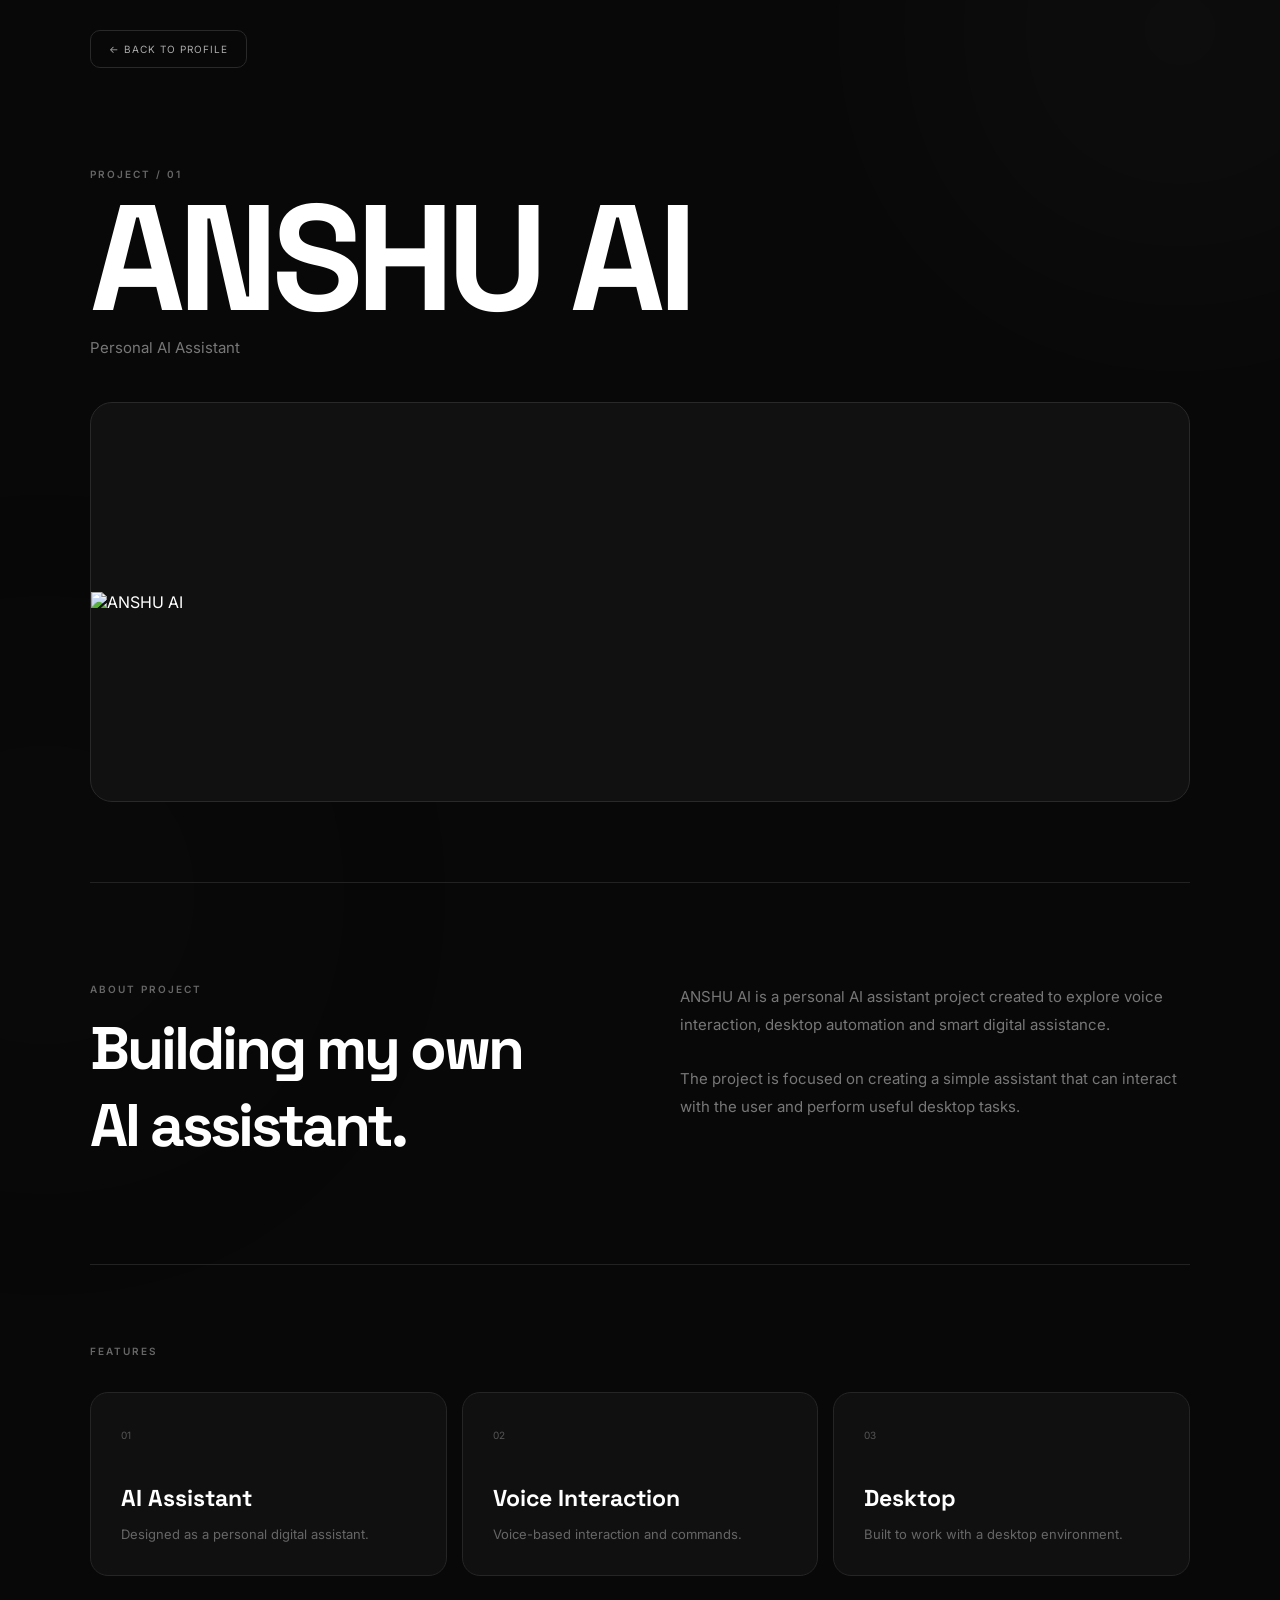
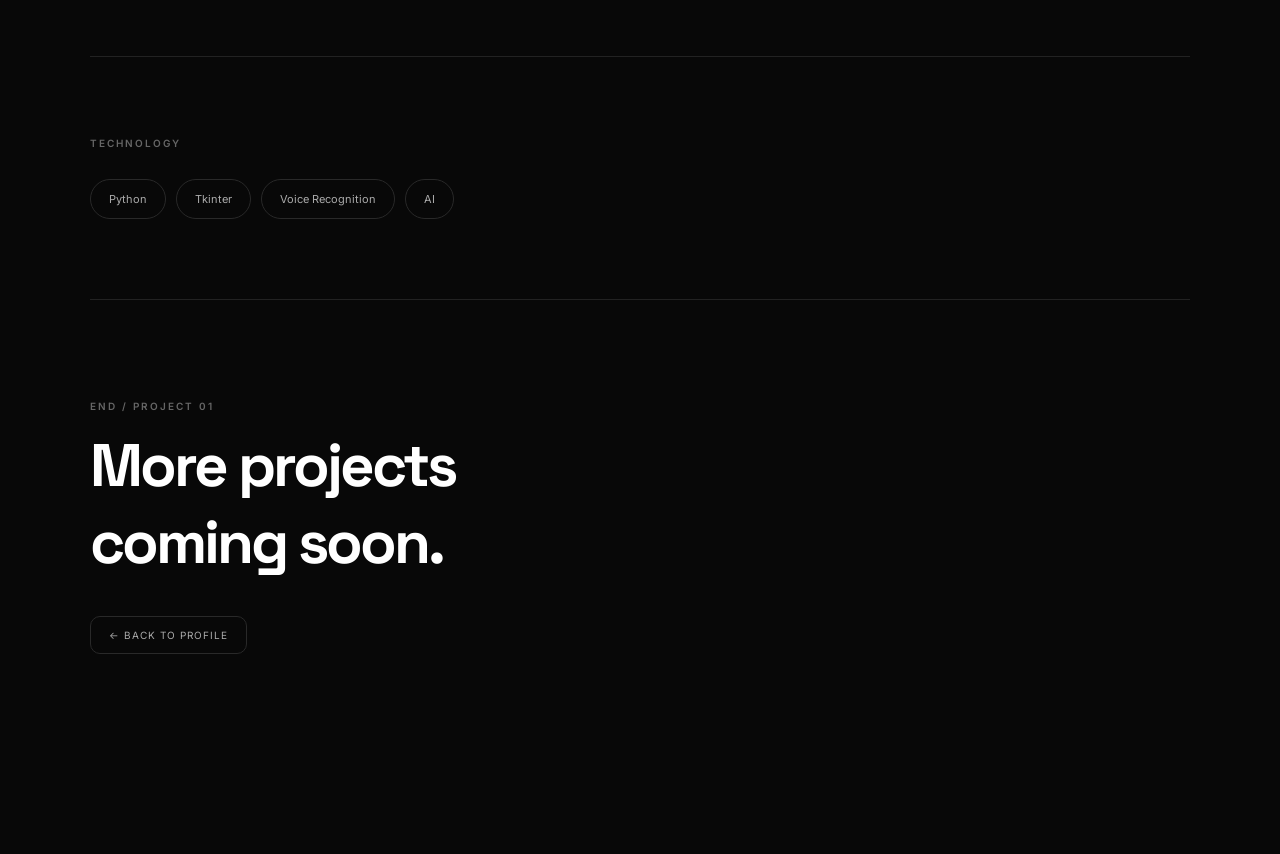
==== anshu-ai.html @ 23babf74 "Add files via upload" ====
<!DOCTYPE html>
<html lang="en">
<head>
    <meta charset="UTF-8">
    <meta name="viewport" content="width=device-width, initial-scale=1.0">

    <title>ANSHU AI | Anshuuu</title>

    <link rel="stylesheet" href="style.css">
</head>

<body>

    <main class="project-page">

        <a href="index.html" class="back-button">
            ← BACK TO PROFILE
        </a>

        <section class="project-hero">

            <p class="section-label">PROJECT / 01</p>

            <h1>ANSHU AI</h1>

            <p class="project-subtitle">
                Personal AI Assistant
            </p>

            <div class="hero-image">
                <img src="images/anshu-ai.png" alt="ANSHU AI">
            </div>

        </section>


        <section class="project-details">

            <div>
                <p class="section-label">ABOUT PROJECT</p>

                <h2>Building my own<br>AI assistant.</h2>
            </div>

            <div class="project-description">

                <p>
                    ANSHU AI is a personal AI assistant project
                    created to explore voice interaction,
                    desktop automation and smart digital assistance.
                </p>

                <p>
                    The project is focused on creating a simple
                    assistant that can interact with the user
                    and perform useful desktop tasks.
                </p>

            </div>

        </section>


        <section class="features">

            <p class="section-label">FEATURES</p>

            <div class="feature-grid">

                <div class="feature-card">
                    <span>01</span>
                    <h3>AI Assistant</h3>
                    <p>
                        Designed as a personal digital assistant.
                    </p>
                </div>

                <div class="feature-card">
                    <span>02</span>
                    <h3>Voice Interaction</h3>
                    <p>
                        Voice-based interaction and commands.
                    </p>
                </div>

                <div class="feature-card">
                    <span>03</span>
                    <h3>Desktop</h3>
                    <p>
                        Built to work with a desktop environment.
                    </p>
                </div>

            </div>

        </section>


        <section class="technology">

            <p class="section-label">TECHNOLOGY</p>

            <div class="tech-list">
                <span>Python</span>
                <span>Tkinter</span>
                <span>Voice Recognition</span>
                <span>AI</span>
            </div>

        </section>


        <section class="project-end">

            <p class="section-label">END / PROJECT 01</p>

            <h2>More projects<br>coming soon.</h2>

            <a href="index.html" class="back-button">
                ← BACK TO PROFILE
            </a>

        </section>

    </main>

</body>
</html>
---- style.css ----
@import url('https://fonts.googleapis.com/css2?family=Inter:wght@400;500;600;700;800&family=Space+Grotesk:wght@400;500;600;700&display=swap');

* {
    margin: 0;
    padding: 0;
    box-sizing: border-box;
}

html {
    scroll-behavior: smooth;
}

body {
    background: #080808;
    color: #fff;
    font-family: 'Inter', sans-serif;
    min-height: 100vh;
    overflow-x: hidden;
}

/* Background glow */

body::before {
    content: "";
    position: fixed;
    width: 500px;
    height: 500px;
    top: -220px;
    right: -150px;
    background: #fff;
    opacity: 0.035;
    filter: blur(150px);
    border-radius: 50%;
    pointer-events: none;
    z-index: -1;
}

body::after {
    content: "";
    position: fixed;
    width: 450px;
    height: 450px;
    bottom: -220px;
    left: -180px;
    background: #777;
    opacity: 0.035;
    filter: blur(150px);
    border-radius: 50%;
    pointer-events: none;
    z-index: -1;
}


/* ================= PROFILE CARD ================= */

.profile-card {
    width: min(1100px, 92%);
    margin: 60px auto 100px;
    padding: 28px;

    border: 1px solid #292929;
    border-radius: 28px;

    background: linear-gradient(
        145deg,
        #151515,
        #0c0c0c
    );

    box-shadow:
        0 30px 100px rgba(0, 0, 0, .6),
        inset 0 1px 0 rgba(255,255,255,.04);

    position: relative;
    overflow: hidden;
}

.profile-card::before {
    content: "";
    position: absolute;
    width: 180px;
    height: 180px;
    top: -90px;
    right: -90px;

    border: 1px solid #333;
    border-radius: 50%;
    opacity: .4;
}

.profile-top,
.profile-footer {
    display: flex;
    justify-content: space-between;
    align-items: center;
}

.status {
    color: #a5ffb0;
    font-size: 10px;
    font-weight: 600;
    letter-spacing: 1.5px;
}

.id-number {
    color: #666;
    font-size: 10px;
    letter-spacing: 1.5px;
}


/* Profile content */

.profile-content {
    display: flex;
    align-items: center;
    gap: 70px;
    padding: 70px 30px;
}


/* Profile image */

.profile-image {
    width: 230px;
    height: 280px;

    flex-shrink: 0;

    overflow: hidden;

    border: 1px solid #333;
    border-radius: 20px;

    background: #111;

    box-shadow:
        0 20px 50px rgba(0,0,0,.5);

    transition: .4s;
}

.profile-image:hover {
    transform: translateY(-5px);
    border-color: #555;
}

.profile-image img {
    width: 100%;
    height: 100%;

    display: block;

    object-fit: cover;
}


/* Profile text */

.small-title,
.section-label {
    color: #666;
    font-size: 10px;
    font-weight: 600;
    letter-spacing: 2px;
}

.profile-info h1 {
    font-family: "Space Grotesk", sans-serif;
    font-size: clamp(55px, 9vw, 105px);
    font-weight: 500;

    letter-spacing: -5px;
    line-height: .9;

    margin: 14px 0 22px;
}

.role {
    color: #aaa;
    font-size: 12px;
    font-weight: 600;
    letter-spacing: 2px;
}

.bio {
    max-width: 450px;

    color: #777;

    font-size: 14px;
    line-height: 1.8;

    margin-top: 20px;
}


/* Buttons */

.buttons {
    display: flex;
    gap: 10px;
    margin-top: 30px;
}

.buttons a {
    padding: 13px 20px;

    border: 1px solid transparent;
    border-radius: 10px;

    background: #fff;
    color: #080808;

    font-size: 10px;
    font-weight: 700;

    text-decoration: none;
    letter-spacing: .5px;

    transition: .3s;
}

.buttons a:hover {
    transform: translateY(-3px);
}

.buttons .outline {
    background: transparent;
    color: #fff;
    border-color: #333;
}

.buttons .outline:hover {
    background: #fff;
    color: #080808;
}


/* Footer of ID */

.profile-footer {
    border-top: 1px solid #242424;

    padding-top: 18px;

    color: #555;

    font-size: 9px;
    letter-spacing: 1.5px;
}


/* ================= SECTIONS ================= */

.section {
    width: min(1100px, 92%);
    margin: 0 auto 120px;
}

.section h2 {
    font-family: "Space Grotesk", sans-serif;

    font-size: clamp(35px, 6vw, 65px);

    letter-spacing: -3px;

    margin: 15px 0 45px;
}


/* ================= SKILLS ================= */

.skills {
    display: grid;
    grid-template-columns: repeat(3, 1fr);
    gap: 15px;
}

.skill {
    position: relative;

    padding: 30px;

    min-height: 270px;

    border: 1px solid #252525;
    border-radius: 18px;

    background: #101010;

    transition: .35s;

    overflow: hidden;
}

.skill::after {
    content: "";

    position: absolute;

    width: 120px;
    height: 120px;

    right: -60px;
    bottom: -60px;

    border: 1px solid #292929;

    border-radius: 50%;

    transition: .4s;
}

.skill:hover {
    transform: translateY(-7px);
    border-color: #444;
}

.skill:hover::after {
    transform: scale(1.5);
}

.skill-number {
    color: #555;
    font-size: 10px;
    letter-spacing: 1px;
}

.skill h3 {
    font-family: "Space Grotesk", sans-serif;

    font-size: 27px;

    margin-top: 45px;
}

.skill p {
    max-width: 250px;

    color: #666;

    font-size: 13px;
    line-height: 1.7;

    margin-top: 10px;
}

.skill-tags {
    display: flex;
    flex-wrap: wrap;

    gap: 6px;

    margin-top: 25px;
}

.skill-tags span {
    padding: 7px 10px;

    border: 1px solid #292929;
    border-radius: 50px;

    color: #777;

    font-size: 9px;
}


/* ================= PROJECTS ================= */

.projects {
    display: grid;

    grid-template-columns: repeat(2, 1fr);

    gap: 18px;
}

.project {
    overflow: hidden;

    border: 1px solid #252525;
    border-radius: 20px;

    background: #101010;

    transition: .35s;
}

.project:hover {
    transform: translateY(-7px);
    border-color: #444;
}

.project-image {
    width: 100%;
    height: 300px;

    display: flex;
    align-items: center;
    justify-content: center;

    overflow: hidden;

    background:
        radial-gradient(
            circle at center,
            #333 0%,
            #161616 40%,
            #0c0c0c 100%
        );

    color: #555;

    font-size: 11px;
    letter-spacing: 3px;
}

.project-image img {
    width: 100%;
    height: 100%;

    display: block;

    object-fit: contain;
}

.project-image.placeholder span {
    opacity: .6;
}

.project-info {
    padding: 25px;
}

.project-info > span {
    color: #666;

    font-size: 9px;
    letter-spacing: 1.5px;
}

.project-info h3 {
    font-family: "Space Grotesk", sans-serif;

    font-size: 27px;

    margin: 10px 0;
}

.project-info p {
    color: #777;

    font-size: 13px;

    line-height: 1.7;

    margin-bottom: 22px;
}

.project-info a {
    color: #fff;

    font-size: 10px;
    font-weight: 700;

    letter-spacing: 1px;

    text-decoration: none;

    transition: .3s;
}

.project-info a:hover {
    color: #aaa;
}


/* ================= ABOUT ================= */

.about-text {
    max-width: 750px;

    color: #777;

    font-size: 17px;

    line-height: 1.9;
}


/* ================= CONTACT ================= */

.contact {
    width: min(1100px, 92%);

    margin: 0 auto 100px;

    padding: 70px 0;

    border-top: 1px solid #222;
    border-bottom: 1px solid #222;
}

.contact h2 {
    font-family: "Space Grotesk", sans-serif;

    font-size: clamp(45px, 8vw, 90px);

    letter-spacing: -4px;

    margin: 20px 0 40px;
}

.socials {
    display: flex;
    flex-wrap: wrap;

    gap: 10px;
}

.socials a {
    padding: 14px 20px;

    border: 1px solid #292929;
    border-radius: 10px;

    color: #fff;

    font-size: 11px;

    text-decoration: none;

    transition: .3s;
}

.socials a:hover {
    background: #fff;
    color: #080808;
}


/* ================= FOOTER ================= */

footer {
    padding: 30px;

    color: #444;

    text-align: center;

    font-size: 9px;

    letter-spacing: 1.5px;
}


/* ================= ANSHU AI PAGE ================= */

.project-page {
    width: min(1100px, 92%);

    margin: 30px auto 100px;
}

.back-button {
    display: inline-block;

    padding: 12px 18px;

    border: 1px solid #292929;
    border-radius: 10px;

    color: #aaa;

    font-size: 10px;

    letter-spacing: 1px;

    text-decoration: none;

    transition: .3s;
}

.back-button:hover {
    background: #fff;
    color: #080808;
}

.project-hero {
    padding: 100px 0 80px;
}

.project-hero h1 {
    font-family: "Space Grotesk", sans-serif;

    font-size: clamp(65px, 12vw, 150px);

    letter-spacing: -7px;

    line-height: .85;

    margin: 15px 0;
}

.project-subtitle {
    color: #777;

    font-size: 15px;

    margin-bottom: 45px;
}

.hero-image {
    width: 100%;

    min-height: 400px;

    display: flex;
    align-items: center;
    justify-content: center;

    overflow: hidden;

    border: 1px solid #292929;
    border-radius: 22px;

    background: #111;
}

.hero-image img {
    width: 100%;
    height: auto;

    max-height: 700px;

    display: block;

    object-fit: contain;
}


/* Project details */

.project-details {
    display: grid;

    grid-template-columns: 1fr 1fr;

    gap: 80px;

    padding: 100px 0;

    border-top: 1px solid #222;
}

.project-details h2,
.project-end h2 {
    font-family: "Space Grotesk", sans-serif;

    font-size: clamp(35px, 5vw, 60px);

    letter-spacing: -3px;

    margin-top: 15px;
}

.project-description {
    color: #777;

    font-size: 15px;

    line-height: 1.9;
}

.project-description p + p {
    margin-top: 25px;
}


/* Features */

.features {
    padding: 80px 0;

    border-top: 1px solid #222;
}

.feature-grid {
    display: grid;

    grid-template-columns: repeat(3, 1fr);

    gap: 15px;

    margin-top: 35px;
}

.feature-card {
    padding: 30px;

    border: 1px solid #252525;
    border-radius: 18px;

    background: #101010;
}

.feature-card span {
    color: #555;
    font-size: 10px;
}

.feature-card h3 {
    font-family: "Space Grotesk", sans-serif;

    font-size: 23px;

    margin: 40px 0 10px;
}

.feature-card p {
    color: #666;

    font-size: 13px;

    line-height: 1.7;
}


/* Technology */

.technology {
    padding: 80px 0;

    border-top: 1px solid #222;
}

.tech-list {
    display: flex;
    flex-wrap: wrap;

    gap: 10px;

    margin-top: 30px;
}

.tech-list span {
    padding: 12px 18px;

    border: 1px solid #292929;
    border-radius: 50px;

    color: #aaa;

    font-size: 11px;
}


/* Project ending */

.project-end {
    padding: 100px 0;

    border-top: 1px solid #222;
}

.project-end .back-button {
    margin-top: 35px;
}


/* ================= MOBILE ================= */

@media (max-width: 700px) {

    .profile-card {
        width: 94%;

        margin-top: 20px;

        padding: 18px;

        border-radius: 20px;
    }

    .profile-content {
        flex-direction: column;

        align-items: flex-start;

        gap: 35px;

        padding: 50px 10px;
    }

    .profile-image {
        width: 150px;
        height: 180px;
    }

    .profile-info h1 {
        font-size: 60px;

        letter-spacing: -3px;
    }

    .buttons {
        flex-wrap: wrap;
    }

    .skills,
    .projects {
        grid-template-columns: 1fr;
    }

    .section {
        margin-bottom: 80px;
    }

    .project-image {
        height: auto;

        min-height: 230px;
    }

    .project-image img {
        width: 100%;
        height: auto;

        object-fit: contain;
    }

    .about-text {
        font-size: 15px;
    }

    .profile-footer {
        font-size: 8px;
    }


    /* Project page mobile */

    .project-hero {
        padding: 70px 0 50px;
    }

    .project-hero h1 {
        font-size: 65px;

        letter-spacing: -4px;
    }

    .hero-image {
        min-height: 200px;

        height: auto;
    }

    .hero-image img {
        width: 100%;
        height: auto;

        max-height: none;
    }

    .project-details {
        grid-template-columns: 1fr;

        gap: 40px;

        padding: 70px 0;
    }

    .feature-grid {
        grid-template-columns: 1fr;
    }

    .project-end {
        padding: 70px 0;
    }

}
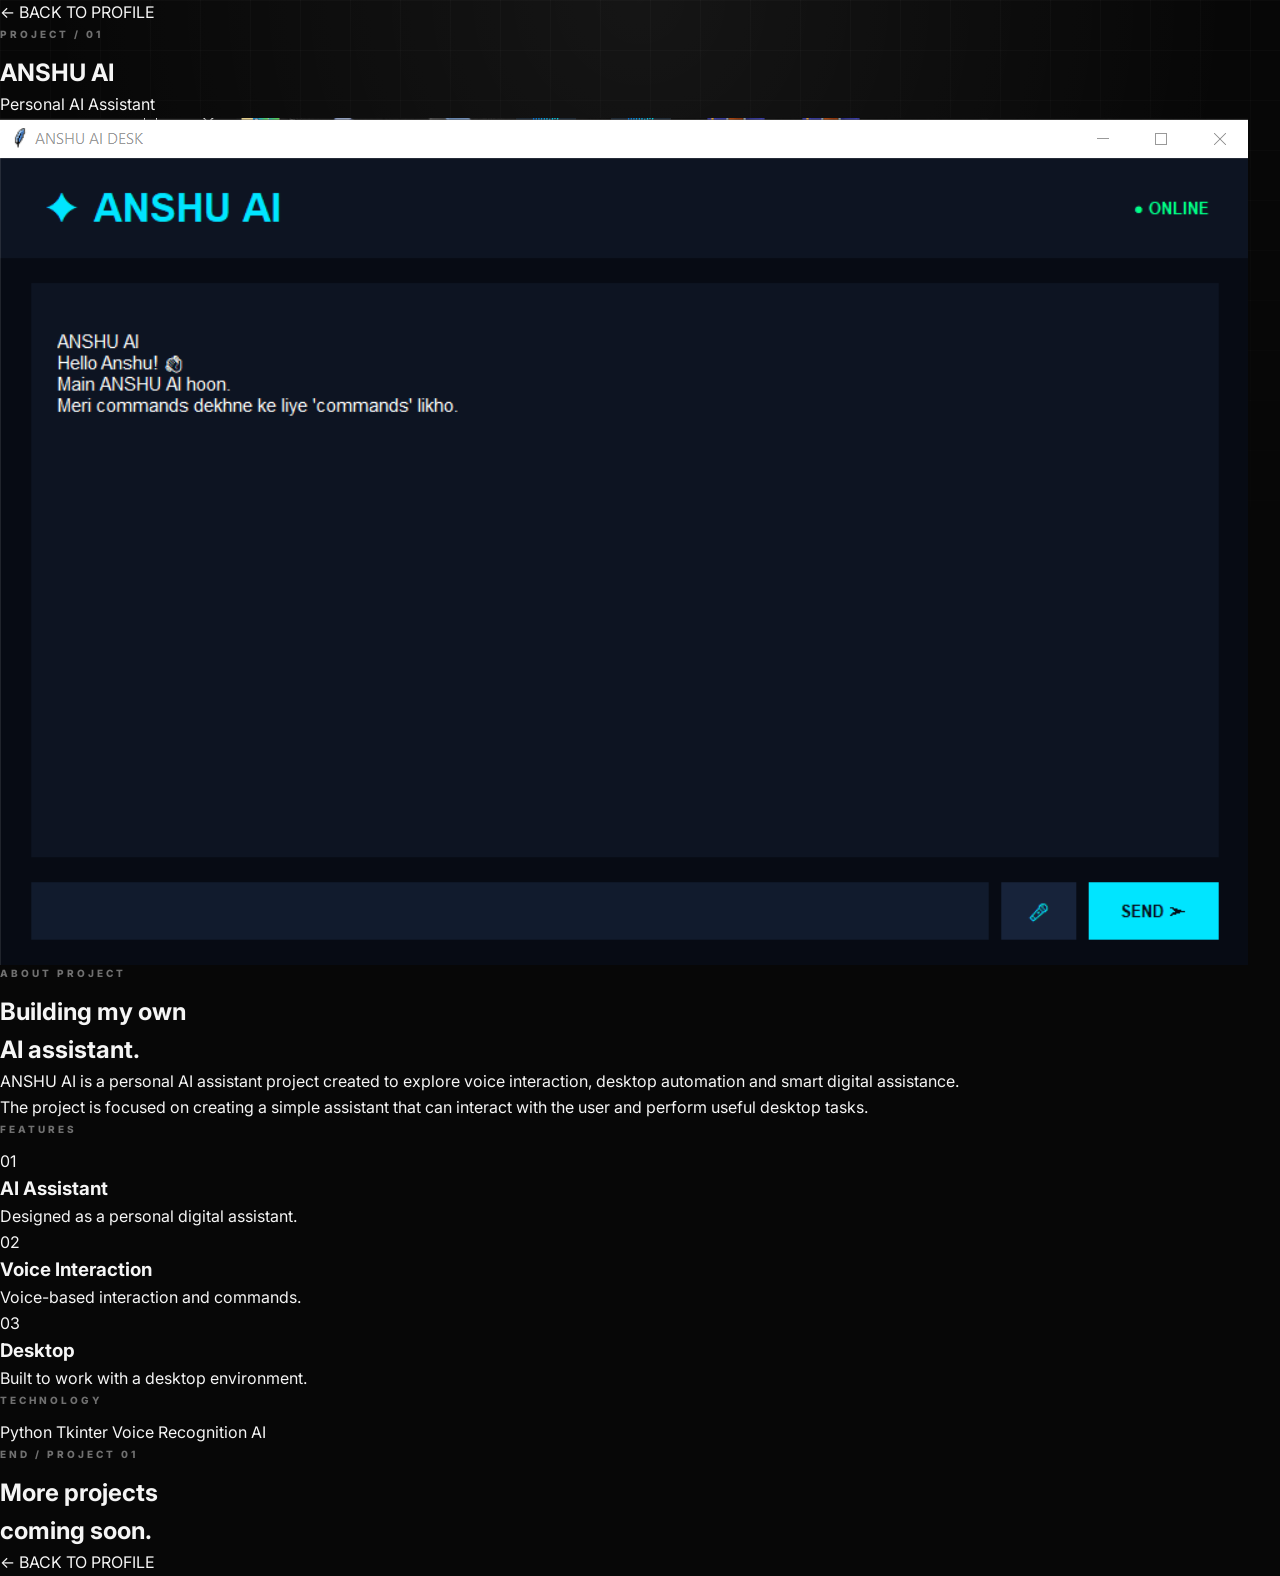
==== commit 6b35e253: "Update anshu-ai.html" ====
--- a/anshu-ai.html
+++ b/anshu-ai.html
@@ -28,7 +28,7 @@
             </p>
 
             <div class="hero-image">
-                <img src="images/anshu-ai.png" alt="ANSHU AI">
+                <img src="anshu-ai.png" alt="ANSHU AI">
             </div>
 
         </section>
@@ -125,4 +125,4 @@
     </main>
 
 </body>
-</html>+</html>
--- a/style.css
+++ b/style.css
@@ -1,4 +1,40 @@
+/* =========================================
+   ANSHUU.ID
+   Professional + Aesthetic Profile
+   ========================================= */
+
 @import url('https://fonts.googleapis.com/css2?family=Inter:wght@400;500;600;700;800&family=Space+Grotesk:wght@400;500;600;700&display=swap');
+
+
+/* =========================================
+   ROOT
+   ========================================= */
+
+:root {
+    --bg: #070707;
+    --bg-soft: #0d0d0d;
+    --card: #111111;
+    --card-hover: #151515;
+
+    --text: #f5f5f5;
+    --text-soft: #a5a5a5;
+    --text-dim: #707070;
+
+    --border: rgba(255, 255, 255, 0.09);
+    --border-hover: rgba(255, 255, 255, 0.18);
+
+    --white: #ffffff;
+
+    --radius: 20px;
+    --max-width: 1120px;
+
+    --transition: 0.3s ease;
+}
+
+
+/* =========================================
+   RESET
+   ========================================= */
 
 * {
     margin: 0;
@@ -11,285 +47,416 @@
 }
 
 body {
-    background: #080808;
-    color: #fff;
-    font-family: 'Inter', sans-serif;
+    background:
+        radial-gradient(
+            circle at 50% 0%,
+            rgba(255, 255, 255, 0.06),
+            transparent 35%
+        ),
+        var(--bg);
+
+    color: var(--text);
+
+    font-family: "Inter", sans-serif;
+
+    line-height: 1.6;
+
     min-height: 100vh;
+
     overflow-x: hidden;
 }
 
-/* Background glow */
+a {
+    color: inherit;
+    text-decoration: none;
+}
+
+img {
+    display: block;
+    max-width: 100%;
+}
+
+::selection {
+    background: #ffffff;
+    color: #000000;
+}
+
+
+/* =========================================
+   BACKGROUND
+   ========================================= */
 
 body::before {
     content: "";
+
     position: fixed;
-    width: 500px;
-    height: 500px;
-    top: -220px;
-    right: -150px;
-    background: #fff;
-    opacity: 0.035;
-    filter: blur(150px);
-    border-radius: 50%;
+
+    inset: 0;
+
     pointer-events: none;
+
+    background-image:
+        linear-gradient(
+            rgba(255,255,255,0.025) 1px,
+            transparent 1px
+        ),
+        linear-gradient(
+            90deg,
+            rgba(255,255,255,0.025) 1px,
+            transparent 1px
+        );
+
+    background-size: 50px 50px;
+
+    mask-image: linear-gradient(
+        to bottom,
+        black,
+        transparent 75%
+    );
+
     z-index: -1;
 }
 
-body::after {
-    content: "";
-    position: fixed;
-    width: 450px;
-    height: 450px;
-    bottom: -220px;
-    left: -180px;
-    background: #777;
-    opacity: 0.035;
-    filter: blur(150px);
-    border-radius: 50%;
-    pointer-events: none;
-    z-index: -1;
-}
-
-
-/* ================= PROFILE CARD ================= */
+
+/* =========================================
+   PROFILE CARD
+   ========================================= */
 
 .profile-card {
-    width: min(1100px, 92%);
-    margin: 60px auto 100px;
-    padding: 28px;
-
-    border: 1px solid #292929;
+    width: min(
+        calc(100% - 32px),
+        var(--max-width)
+    );
+
+    margin: 45px auto 100px;
+
+    background:
+        linear-gradient(
+            145deg,
+            rgba(255,255,255,0.055),
+            rgba(255,255,255,0.015)
+        );
+
+    border: 1px solid var(--border);
+
     border-radius: 28px;
 
-    background: linear-gradient(
-        145deg,
-        #151515,
-        #0c0c0c
-    );
+    overflow: hidden;
 
     box-shadow:
-        0 30px 100px rgba(0, 0, 0, .6),
-        inset 0 1px 0 rgba(255,255,255,.04);
-
-    position: relative;
-    overflow: hidden;
-}
-
-.profile-card::before {
-    content: "";
-    position: absolute;
-    width: 180px;
-    height: 180px;
-    top: -90px;
-    right: -90px;
-
-    border: 1px solid #333;
-    border-radius: 50%;
-    opacity: .4;
-}
-
-.profile-top,
-.profile-footer {
+        0 30px 80px rgba(0,0,0,0.45);
+
+    animation: fadeUp 0.8s ease both;
+}
+
+
+/* =========================================
+   PROFILE TOP
+   ========================================= */
+
+.profile-top {
     display: flex;
+
     justify-content: space-between;
     align-items: center;
+
+    padding: 18px 28px;
+
+    border-bottom: 1px solid var(--border);
+
+    font-size: 11px;
+
+    letter-spacing: 1.5px;
+
+    color: var(--text-dim);
 }
 
 .status {
-    color: #a5ffb0;
-    font-size: 10px;
-    font-weight: 600;
-    letter-spacing: 1.5px;
+    color: #bdbdbd;
+
+    font-weight: 700;
 }
 
 .id-number {
-    color: #666;
-    font-size: 10px;
-    letter-spacing: 1.5px;
-}
-
-
-/* Profile content */
+    font-family: "Space Grotesk", sans-serif;
+}
+
+
+/* =========================================
+   PROFILE CONTENT
+   ========================================= */
 
 .profile-content {
-    display: flex;
+    display: grid;
+
+    grid-template-columns:
+        280px
+        1fr;
+
+    gap: 55px;
+
     align-items: center;
-    gap: 70px;
-    padding: 70px 30px;
-}
-
-
-/* Profile image */
+
+    padding: 65px;
+}
+
+
+/* =========================================
+   PROFILE IMAGE
+   ========================================= */
 
 .profile-image {
     width: 230px;
-    height: 280px;
-
-    flex-shrink: 0;
-
-    overflow: hidden;
-
-    border: 1px solid #333;
-    border-radius: 20px;
-
-    background: #111;
+    height: 230px;
+
+    margin: auto;
+
+    border-radius: 50%;
+
+    padding: 5px;
+
+    background:
+        linear-gradient(
+            135deg,
+            #ffffff,
+            #444444,
+            #111111
+        );
 
     box-shadow:
-        0 20px 50px rgba(0,0,0,.5);
-
-    transition: .4s;
+        0 0 0 1px rgba(255,255,255,0.08),
+        0 25px 70px rgba(0,0,0,0.6);
+
+    transition: transform var(--transition);
 }
 
 .profile-image:hover {
-    transform: translateY(-5px);
-    border-color: #555;
+    transform: scale(1.04) rotate(1deg);
 }
 
 .profile-image img {
     width: 100%;
     height: 100%;
 
-    display: block;
-
     object-fit: cover;
-}
-
-
-/* Profile text */
-
-.small-title,
-.section-label {
-    color: #666;
-    font-size: 10px;
-    font-weight: 600;
-    letter-spacing: 2px;
+
+    border-radius: 50%;
+
+    background: #151515;
+}
+
+
+/* =========================================
+   PROFILE INFO
+   ========================================= */
+
+.small-title {
+    color: var(--text-dim);
+
+    font-size: 11px;
+
+    font-weight: 700;
+
+    letter-spacing: 3px;
+
+    margin-bottom: 12px;
 }
 
 .profile-info h1 {
     font-family: "Space Grotesk", sans-serif;
-    font-size: clamp(55px, 9vw, 105px);
-    font-weight: 500;
+
+    font-size: clamp(
+        50px,
+        8vw,
+        92px
+    );
+
+    line-height: 0.95;
 
     letter-spacing: -5px;
-    line-height: .9;
-
-    margin: 14px 0 22px;
+
+    margin-bottom: 20px;
 }
 
 .role {
-    color: #aaa;
-    font-size: 12px;
-    font-weight: 600;
+    font-size: 13px;
+
+    font-weight: 700;
+
     letter-spacing: 2px;
+
+    color: #c8c8c8;
+
+    margin-bottom: 12px;
 }
 
 .bio {
-    max-width: 450px;
-
-    color: #777;
-
-    font-size: 14px;
-    line-height: 1.8;
-
-    margin-top: 20px;
-}
-
-
-/* Buttons */
+    color: var(--text-soft);
+
+    font-size: 16px;
+
+    max-width: 500px;
+
+    margin-bottom: 30px;
+}
+
+
+/* =========================================
+   BUTTONS
+   ========================================= */
 
 .buttons {
     display: flex;
-    gap: 10px;
-    margin-top: 30px;
+
+    flex-wrap: wrap;
+
+    gap: 12px;
 }
 
 .buttons a {
-    padding: 13px 20px;
-
-    border: 1px solid transparent;
-    border-radius: 10px;
-
-    background: #fff;
-    color: #080808;
-
-    font-size: 10px;
-    font-weight: 700;
-
-    text-decoration: none;
-    letter-spacing: .5px;
-
-    transition: .3s;
+    display: inline-flex;
+
+    align-items: center;
+    justify-content: center;
+
+    min-height: 46px;
+
+    padding: 0 22px;
+
+    border-radius: 999px;
+
+    background: var(--white);
+
+    color: #000;
+
+    font-size: 11px;
+
+    font-weight: 800;
+
+    letter-spacing: 1px;
+
+    transition: var(--transition);
 }
 
 .buttons a:hover {
     transform: translateY(-3px);
+
+    box-shadow:
+        0 10px 30px rgba(255,255,255,0.12);
 }
 
 .buttons .outline {
     background: transparent;
-    color: #fff;
-    border-color: #333;
+
+    color: var(--text);
+
+    border: 1px solid var(--border-hover);
 }
 
 .buttons .outline:hover {
-    background: #fff;
-    color: #080808;
-}
-
-
-/* Footer of ID */
+    background: rgba(255,255,255,0.06);
+}
+
+
+/* =========================================
+   PROFILE FOOTER
+   ========================================= */
 
 .profile-footer {
-    border-top: 1px solid #242424;
-
-    padding-top: 18px;
-
-    color: #555;
-
-    font-size: 9px;
+    display: flex;
+
+    justify-content: space-between;
+
+    padding: 17px 28px;
+
+    border-top: 1px solid var(--border);
+
+    color: var(--text-dim);
+
+    font-size: 10px;
+
+    font-weight: 700;
+
     letter-spacing: 1.5px;
 }
 
 
-/* ================= SECTIONS ================= */
-
-.section {
-    width: min(1100px, 92%);
-    margin: 0 auto 120px;
-}
-
-.section h2 {
+/* =========================================
+   GENERAL SECTION
+   ========================================= */
+
+.section,
+.contact {
+    width: min(
+        calc(100% - 32px),
+        var(--max-width)
+    );
+
+    margin: 0 auto 110px;
+}
+
+.section-label {
+    color: var(--text-dim);
+
+    font-size: 10px;
+
+    font-weight: 800;
+
+    letter-spacing: 3px;
+
+    margin-bottom: 12px;
+}
+
+.section h2,
+.contact h2 {
     font-family: "Space Grotesk", sans-serif;
 
-    font-size: clamp(35px, 6vw, 65px);
-
-    letter-spacing: -3px;
-
-    margin: 15px 0 45px;
-}
-
-
-/* ================= SKILLS ================= */
+    font-size: clamp(
+        36px,
+        5vw,
+        58px
+    );
+
+    line-height: 1;
+
+    letter-spacing: -2px;
+
+    margin-bottom: 45px;
+}
+
+
+/* =========================================
+   SKILLS
+   ========================================= */
 
 .skills {
     display: grid;
-    grid-template-columns: repeat(3, 1fr);
-    gap: 15px;
+
+    grid-template-columns:
+        repeat(3, 1fr);
+
+    gap: 16px;
 }
 
 .skill {
     position: relative;
 
-    padding: 30px;
-
-    min-height: 270px;
-
-    border: 1px solid #252525;
-    border-radius: 18px;
-
-    background: #101010;
-
-    transition: .35s;
+    min-height: 280px;
+
+    padding: 28px;
+
+    background:
+        linear-gradient(
+            145deg,
+            rgba(255,255,255,0.045),
+            rgba(255,255,255,0.015)
+        );
+
+    border: 1px solid var(--border);
+
+    border-radius: var(--radius);
+
+    transition: var(--transition);
 
     overflow: hidden;
 }
@@ -299,22 +466,28 @@
 
     position: absolute;
 
-    width: 120px;
-    height: 120px;
-
-    right: -60px;
-    bottom: -60px;
-
-    border: 1px solid #292929;
+    width: 150px;
+    height: 150px;
+
+    right: -80px;
+    bottom: -80px;
 
     border-radius: 50%;
 
-    transition: .4s;
+    background: rgba(255,255,255,0.035);
+
+    transition: var(--transition);
 }
 
 .skill:hover {
     transform: translateY(-7px);
-    border-color: #444;
+
+    border-color: var(--border-hover);
+
+    background: var(--card-hover);
+
+    box-shadow:
+        0 20px 50px rgba(0,0,0,0.3);
 }
 
 .skill:hover::after {
@@ -322,563 +495,568 @@
 }
 
 .skill-number {
-    color: #555;
-    font-size: 10px;
-    letter-spacing: 1px;
+    color: var(--text-dim);
+
+    font-family: "Space Grotesk", sans-serif;
+
+    font-size: 12px;
+
+    margin-bottom: 55px;
 }
 
 .skill h3 {
     font-family: "Space Grotesk", sans-serif;
 
-    font-size: 27px;
-
-    margin-top: 45px;
+    font-size: 25px;
+
+    margin-bottom: 10px;
 }
 
 .skill p {
-    max-width: 250px;
-
-    color: #666;
-
-    font-size: 13px;
-    line-height: 1.7;
-
-    margin-top: 10px;
+    color: var(--text-soft);
+
+    font-size: 14px;
+
+    max-width: 280px;
+
+    margin-bottom: 22px;
 }
 
 .skill-tags {
     display: flex;
+
     flex-wrap: wrap;
 
-    gap: 6px;
-
-    margin-top: 25px;
+    gap: 7px;
 }
 
 .skill-tags span {
-    padding: 7px 10px;
-
-    border: 1px solid #292929;
-    border-radius: 50px;
-
-    color: #777;
+    padding: 6px 10px;
+
+    border: 1px solid var(--border);
+
+    border-radius: 999px;
+
+    color: #aaa;
 
     font-size: 9px;
-}
-
-
-/* ================= PROJECTS ================= */
+
+    font-weight: 700;
+
+    letter-spacing: 0.8px;
+}
+
+
+/* =========================================
+   PROJECTS
+   ========================================= */
 
 .projects {
     display: grid;
 
-    grid-template-columns: repeat(2, 1fr);
-
     gap: 18px;
 }
 
 .project {
+    display: grid;
+
+    grid-template-columns:
+        42%
+        58%;
+
+    min-height: 310px;
+
+    background:
+        linear-gradient(
+            145deg,
+            rgba(255,255,255,0.045),
+            rgba(255,255,255,0.012)
+        );
+
+    border: 1px solid var(--border);
+
+    border-radius: var(--radius);
+
     overflow: hidden;
 
-    border: 1px solid #252525;
-    border-radius: 20px;
-
-    background: #101010;
-
-    transition: .35s;
+    transition: var(--transition);
 }
 
 .project:hover {
-    transform: translateY(-7px);
-    border-color: #444;
-}
+    transform: translateY(-5px);
+
+    border-color: var(--border-hover);
+
+    box-shadow:
+        0 25px 60px rgba(0,0,0,0.35);
+}
+
+
+/* =========================================
+   PROJECT IMAGE
+   ========================================= */
 
 .project-image {
-    width: 100%;
-    height: 300px;
+    min-height: 310px;
+
+    background:
+        linear-gradient(
+            135deg,
+            #171717,
+            #090909
+        );
 
     display: flex;
+
     align-items: center;
     justify-content: center;
 
     overflow: hidden;
-
-    background:
-        radial-gradient(
-            circle at center,
-            #333 0%,
-            #161616 40%,
-            #0c0c0c 100%
-        );
-
-    color: #555;
-
-    font-size: 11px;
-    letter-spacing: 3px;
 }
 
 .project-image img {
     width: 100%;
     height: 100%;
 
-    display: block;
-
-    object-fit: contain;
-}
-
-.project-image.placeholder span {
-    opacity: .6;
-}
+    object-fit: cover;
+
+    transition:
+        transform 0.6s ease;
+}
+
+.project:hover .project-image img {
+    transform: scale(1.04);
+}
+
+.project-image.placeholder {
+    color: #555;
+
+    font-family: "Space Grotesk", sans-serif;
+
+    font-size: 12px;
+
+    letter-spacing: 2px;
+}
+
+
+/* =========================================
+   PROJECT INFO
+   ========================================= */
 
 .project-info {
-    padding: 25px;
+    padding: 45px;
+
+    display: flex;
+
+    flex-direction: column;
+
+    justify-content: center;
 }
 
 .project-info > span {
-    color: #666;
-
-    font-size: 9px;
-    letter-spacing: 1.5px;
+    color: var(--text-dim);
+
+    font-size: 10px;
+
+    font-weight: 800;
+
+    letter-spacing: 2px;
+
+    margin-bottom: 13px;
 }
 
 .project-info h3 {
     font-family: "Space Grotesk", sans-serif;
 
-    font-size: 27px;
-
-    margin: 10px 0;
+    font-size: 34px;
+
+    letter-spacing: -1px;
+
+    margin-bottom: 12px;
 }
 
 .project-info p {
-    color: #777;
-
-    font-size: 13px;
-
-    line-height: 1.7;
-
-    margin-bottom: 22px;
+    color: var(--text-soft);
+
+    font-size: 14px;
+
+    max-width: 500px;
+
+    margin-bottom: 25px;
 }
 
 .project-info a {
+    width: fit-content;
+
     color: #fff;
 
     font-size: 10px;
-    font-weight: 700;
-
-    letter-spacing: 1px;
-
-    text-decoration: none;
-
-    transition: .3s;
+
+    font-weight: 800;
+
+    letter-spacing: 1.5px;
+
+    border-bottom: 1px solid #555;
+
+    padding-bottom: 5px;
+
+    transition: var(--transition);
 }
 
 .project-info a:hover {
+    border-color: #fff;
+
+    transform: translateX(5px);
+}
+
+
+/* =========================================
+   ABOUT
+   ========================================= */
+
+.about {
+    padding-top: 10px;
+}
+
+.about-text {
+    max-width: 800px;
+
     color: #aaa;
-}
-
-
-/* ================= ABOUT ================= */
-
-.about-text {
-    max-width: 750px;
-
-    color: #777;
-
-    font-size: 17px;
-
-    line-height: 1.9;
-}
-
-
-/* ================= CONTACT ================= */
+
+    font-family: "Space Grotesk", sans-serif;
+
+    font-size: clamp(
+        24px,
+        3vw,
+        38px
+    );
+
+    line-height: 1.35;
+
+    letter-spacing: -1px;
+}
+
+
+/* =========================================
+   CONTACT
+   ========================================= */
 
 .contact {
-    width: min(1100px, 92%);
-
-    margin: 0 auto 100px;
-
-    padding: 70px 0;
-
-    border-top: 1px solid #222;
-    border-bottom: 1px solid #222;
+    padding: 70px;
+
+    background:
+        linear-gradient(
+            145deg,
+            rgba(255,255,255,0.055),
+            rgba(255,255,255,0.015)
+        );
+
+    border: 1px solid var(--border);
+
+    border-radius: 28px;
+
+    text-align: center;
+}
+
+.contact .section-label {
+    text-align: center;
 }
 
 .contact h2 {
-    font-family: "Space Grotesk", sans-serif;
-
-    font-size: clamp(45px, 8vw, 90px);
-
-    letter-spacing: -4px;
-
-    margin: 20px 0 40px;
-}
+    margin-bottom: 35px;
+}
+
+
+/* =========================================
+   SOCIAL LINKS
+   ========================================= */
 
 .socials {
     display: flex;
+
+    justify-content: center;
+
     flex-wrap: wrap;
 
     gap: 10px;
 }
 
 .socials a {
-    padding: 14px 20px;
-
-    border: 1px solid #292929;
-    border-radius: 10px;
-
-    color: #fff;
-
-    font-size: 11px;
-
-    text-decoration: none;
-
-    transition: .3s;
+    display: inline-flex;
+
+    align-items: center;
+    justify-content: center;
+
+    min-width: 150px;
+
+    padding: 13px 20px;
+
+    border: 1px solid var(--border);
+
+    border-radius: 999px;
+
+    color: #cfcfcf;
+
+    font-size: 10px;
+
+    font-weight: 800;
+
+    letter-spacing: 1px;
+
+    transition: var(--transition);
 }
 
 .socials a:hover {
     background: #fff;
-    color: #080808;
-}
-
-
-/* ================= FOOTER ================= */
+
+    color: #000;
+
+    border-color: #fff;
+
+    transform: translateY(-3px);
+}
+
+
+/* =========================================
+   FOOTER
+   ========================================= */
 
 footer {
-    padding: 30px;
-
-    color: #444;
+    width: min(
+        calc(100% - 32px),
+        var(--max-width)
+    );
+
+    margin: 0 auto;
+
+    padding: 25px 0 35px;
+
+    border-top: 1px solid var(--border);
 
     text-align: center;
 
+    color: var(--text-dim);
+
     font-size: 9px;
 
-    letter-spacing: 1.5px;
-}
-
-
-/* ================= ANSHU AI PAGE ================= */
-
-.project-page {
-    width: min(1100px, 92%);
-
-    margin: 30px auto 100px;
-}
-
-.back-button {
-    display: inline-block;
-
-    padding: 12px 18px;
-
-    border: 1px solid #292929;
-    border-radius: 10px;
-
-    color: #aaa;
-
-    font-size: 10px;
-
-    letter-spacing: 1px;
-
-    text-decoration: none;
-
-    transition: .3s;
-}
-
-.back-button:hover {
-    background: #fff;
-    color: #080808;
-}
-
-.project-hero {
-    padding: 100px 0 80px;
-}
-
-.project-hero h1 {
-    font-family: "Space Grotesk", sans-serif;
-
-    font-size: clamp(65px, 12vw, 150px);
-
-    letter-spacing: -7px;
-
-    line-height: .85;
-
-    margin: 15px 0;
-}
-
-.project-subtitle {
-    color: #777;
-
-    font-size: 15px;
-
-    margin-bottom: 45px;
-}
-
-.hero-image {
-    width: 100%;
-
-    min-height: 400px;
-
-    display: flex;
-    align-items: center;
-    justify-content: center;
-
-    overflow: hidden;
-
-    border: 1px solid #292929;
-    border-radius: 22px;
-
-    background: #111;
-}
-
-.hero-image img {
-    width: 100%;
-    height: auto;
-
-    max-height: 700px;
-
-    display: block;
-
-    object-fit: contain;
-}
-
-
-/* Project details */
-
-.project-details {
-    display: grid;
-
-    grid-template-columns: 1fr 1fr;
-
-    gap: 80px;
-
-    padding: 100px 0;
-
-    border-top: 1px solid #222;
-}
-
-.project-details h2,
-.project-end h2 {
-    font-family: "Space Grotesk", sans-serif;
-
-    font-size: clamp(35px, 5vw, 60px);
-
-    letter-spacing: -3px;
-
-    margin-top: 15px;
-}
-
-.project-description {
-    color: #777;
-
-    font-size: 15px;
-
-    line-height: 1.9;
-}
-
-.project-description p + p {
-    margin-top: 25px;
-}
-
-
-/* Features */
-
-.features {
-    padding: 80px 0;
-
-    border-top: 1px solid #222;
-}
-
-.feature-grid {
-    display: grid;
-
-    grid-template-columns: repeat(3, 1fr);
-
-    gap: 15px;
-
-    margin-top: 35px;
-}
-
-.feature-card {
-    padding: 30px;
-
-    border: 1px solid #252525;
-    border-radius: 18px;
-
-    background: #101010;
-}
-
-.feature-card span {
-    color: #555;
-    font-size: 10px;
-}
-
-.feature-card h3 {
-    font-family: "Space Grotesk", sans-serif;
-
-    font-size: 23px;
-
-    margin: 40px 0 10px;
-}
-
-.feature-card p {
-    color: #666;
-
-    font-size: 13px;
-
-    line-height: 1.7;
-}
-
-
-/* Technology */
-
-.technology {
-    padding: 80px 0;
-
-    border-top: 1px solid #222;
-}
-
-.tech-list {
-    display: flex;
-    flex-wrap: wrap;
-
-    gap: 10px;
-
-    margin-top: 30px;
-}
-
-.tech-list span {
-    padding: 12px 18px;
-
-    border: 1px solid #292929;
-    border-radius: 50px;
-
-    color: #aaa;
-
-    font-size: 11px;
-}
-
-
-/* Project ending */
-
-.project-end {
-    padding: 100px 0;
-
-    border-top: 1px solid #222;
-}
-
-.project-end .back-button {
-    margin-top: 35px;
-}
-
-
-/* ================= MOBILE ================= */
-
-@media (max-width: 700px) {
+    font-weight: 700;
+
+    letter-spacing: 2px;
+}
+
+
+/* =========================================
+   ANIMATION
+   ========================================= */
+
+@keyframes fadeUp {
+
+    from {
+        opacity: 0;
+
+        transform:
+            translateY(25px);
+    }
+
+    to {
+        opacity: 1;
+
+        transform:
+            translateY(0);
+    }
+}
+
+
+/* =========================================
+   RESPONSIVE TABLET
+   ========================================= */
+
+@media (max-width: 850px) {
+
+    .profile-content {
+        grid-template-columns: 1fr;
+
+        text-align: center;
+
+        padding: 50px 30px;
+
+        gap: 35px;
+    }
+
+    .profile-info {
+        display: flex;
+
+        flex-direction: column;
+
+        align-items: center;
+    }
+
+    .profile-info h1 {
+        letter-spacing: -3px;
+    }
+
+    .bio {
+        max-width: 600px;
+    }
+
+    .skills {
+        grid-template-columns: 1fr;
+    }
+
+    .skill {
+        min-height: auto;
+    }
+
+    .project {
+        grid-template-columns: 1fr;
+    }
+
+    .project-image {
+        min-height: 250px;
+    }
+
+    .project-info {
+        padding: 35px;
+    }
+}
+
+
+/* =========================================
+   RESPONSIVE MOBILE
+   ========================================= */
+
+@media (max-width: 600px) {
 
     .profile-card {
-        width: 94%;
+        width: calc(100% - 20px);
 
         margin-top: 20px;
 
-        padding: 18px;
-
-        border-radius: 20px;
+        border-radius: 22px;
+
+        margin-bottom: 70px;
+    }
+
+    .profile-top {
+        padding: 15px 18px;
+
+        font-size: 9px;
     }
 
     .profile-content {
+        padding: 45px 20px;
+    }
+
+    .profile-image {
+        width: 175px;
+        height: 175px;
+    }
+
+    .profile-info h1 {
+        font-size: 55px;
+
+        letter-spacing: -3px;
+    }
+
+    .role {
+        font-size: 10px;
+
+        letter-spacing: 1.5px;
+    }
+
+    .bio {
+        font-size: 14px;
+    }
+
+    .buttons {
+        justify-content: center;
+    }
+
+    .buttons a {
+        min-height: 44px;
+
+        padding: 0 17px;
+    }
+
+    .profile-footer {
+        padding: 15px 18px;
+
+        font-size: 8px;
+    }
+
+    .section,
+    .contact {
+        width: calc(100% - 20px);
+
+        margin-bottom: 75px;
+    }
+
+    .section h2,
+    .contact h2 {
+        margin-bottom: 30px;
+
+        letter-spacing: -1.5px;
+    }
+
+    .skill {
+        padding: 24px;
+    }
+
+    .skill-number {
+        margin-bottom: 35px;
+    }
+
+    .project-image {
+        min-height: 210px;
+    }
+
+    .project-info {
+        padding: 28px 24px;
+    }
+
+    .project-info h3 {
+        font-size: 28px;
+    }
+
+    .about-text {
+        font-size: 24px;
+    }
+
+    .contact {
+        padding: 45px 20px;
+    }
+
+    .socials {
         flex-direction: column;
-
-        align-items: flex-start;
-
-        gap: 35px;
-
-        padding: 50px 10px;
-    }
-
-    .profile-image {
-        width: 150px;
-        height: 180px;
-    }
-
-    .profile-info h1 {
-        font-size: 60px;
-
-        letter-spacing: -3px;
-    }
-
-    .buttons {
-        flex-wrap: wrap;
-    }
-
-    .skills,
-    .projects {
-        grid-template-columns: 1fr;
-    }
-
-    .section {
-        margin-bottom: 80px;
-    }
-
-    .project-image {
-        height: auto;
-
-        min-height: 230px;
-    }
-
-    .project-image img {
+    }
+
+    .socials a {
         width: 100%;
-        height: auto;
-
-        object-fit: contain;
-    }
-
-    .about-text {
-        font-size: 15px;
-    }
-
-    .profile-footer {
+    }
+
+    footer {
+        width: calc(100% - 20px);
+
         font-size: 8px;
     }
-
-
-    /* Project page mobile */
-
-    .project-hero {
-        padding: 70px 0 50px;
-    }
-
-    .project-hero h1 {
-        font-size: 65px;
-
-        letter-spacing: -4px;
-    }
-
-    .hero-image {
-        min-height: 200px;
-
-        height: auto;
-    }
-
-    .hero-image img {
-        width: 100%;
-        height: auto;
-
-        max-height: none;
-    }
-
-    .project-details {
-        grid-template-columns: 1fr;
-
-        gap: 40px;
-
-        padding: 70px 0;
-    }
-
-    .feature-grid {
-        grid-template-columns: 1fr;
-    }
-
-    .project-end {
-        padding: 70px 0;
-    }
-
-}+}
+
+
+/* =========================================
+   REDUCED MOTION
+   ========================================= */
+
+@media (prefers-reduced-motion: reduce) {
+
+    *,
+    *::before,
+    *::after {
+        scroll-behavior: auto !important;
+
+        animation-duration: 0.01ms !important;
+
+        animation-iteration-count: 1 !important;
+
+        transition-duration: 0.01ms !important;
+    }
+}
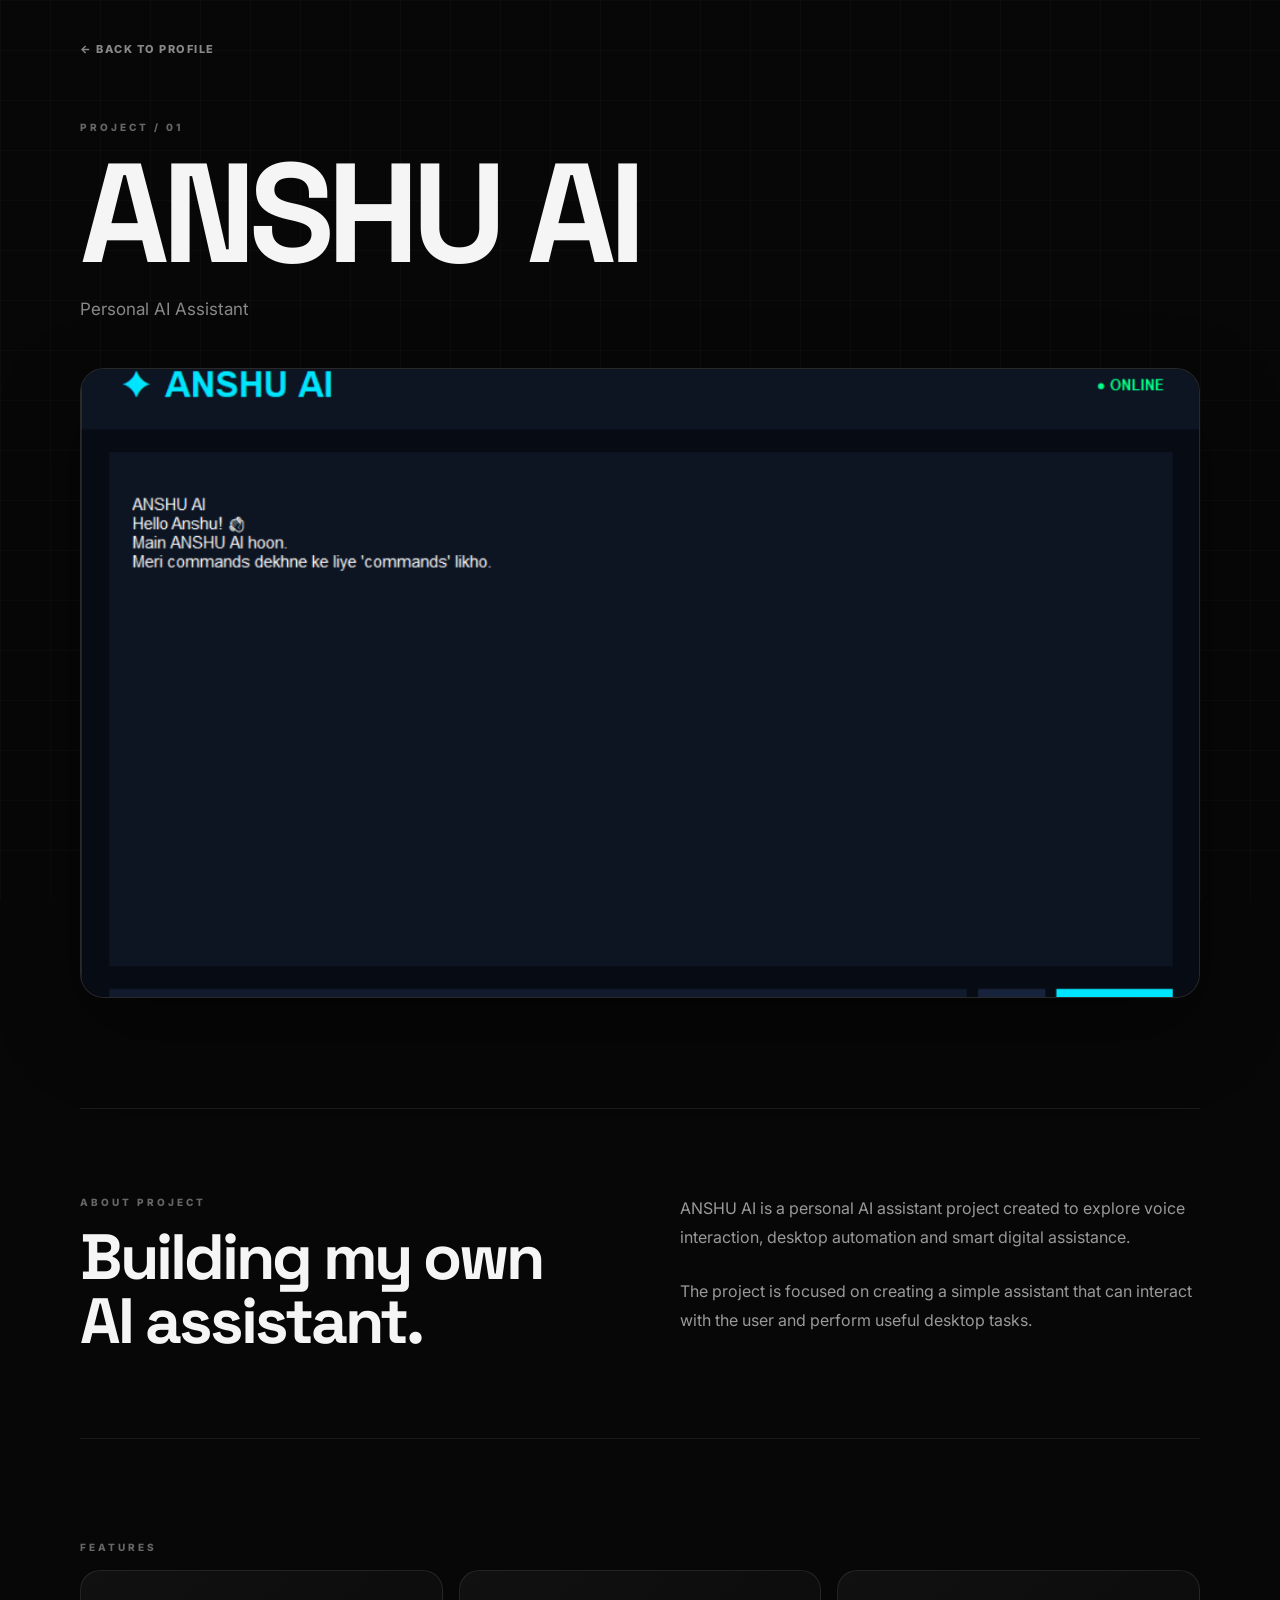
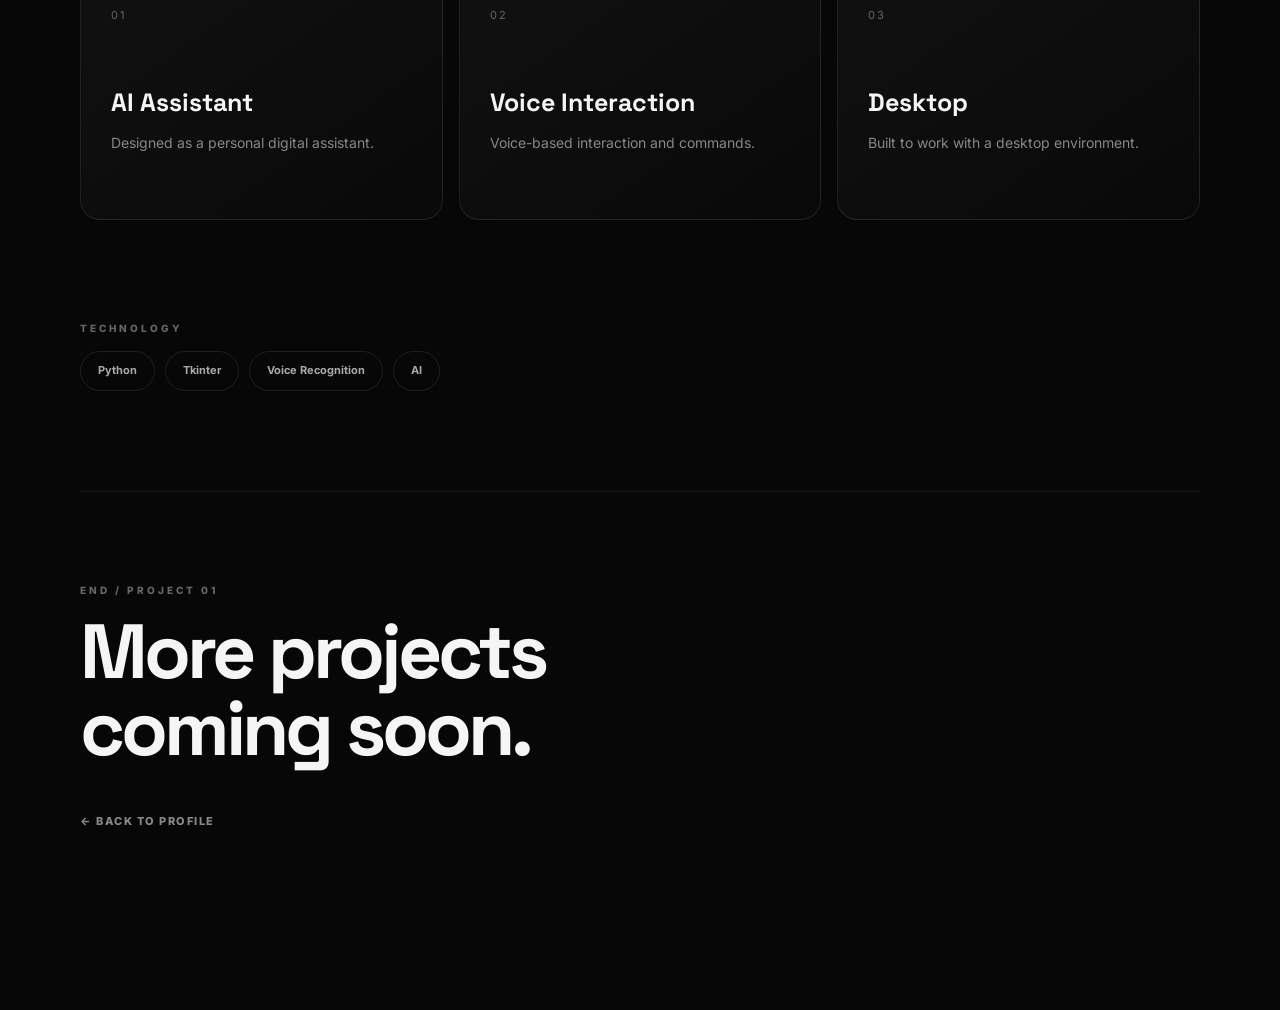
==== commit 85fa2d76: "Enhance ANSHU AI project page layout and styles Added styles and improved layout for ANSHU AI projec" ====
--- a/anshu-ai.html
+++ b/anshu-ai.html
@@ -1,59 +1,547 @@
 <!DOCTYPE html>
 <html lang="en">
+
 <head>
     <meta charset="UTF-8">
     <meta name="viewport" content="width=device-width, initial-scale=1.0">
 
     <title>ANSHU AI | Anshuuu</title>
 
-    <link rel="stylesheet" href="style.css">
+    <link rel="preconnect" href="https://fonts.googleapis.com">
+    <link rel="preconnect" href="https://fonts.gstatic.com" crossorigin>
+
+    <link href="https://fonts.googleapis.com/css2?family=Inter:wght@400;500;600;700;800&family=Space+Grotesk:wght@400;500;600;700&display=swap" rel="stylesheet">
+
+    <style>
+
+        * {
+            margin: 0;
+            padding: 0;
+            box-sizing: border-box;
+        }
+
+        html {
+            scroll-behavior: smooth;
+        }
+
+        body {
+            background: #070707;
+            color: #f5f5f5;
+            font-family: "Inter", sans-serif;
+            line-height: 1.6;
+            overflow-x: hidden;
+        }
+
+        body::before {
+            content: "";
+            position: fixed;
+            inset: 0;
+            pointer-events: none;
+
+            background-image:
+                linear-gradient(
+                    rgba(255,255,255,0.025) 1px,
+                    transparent 1px
+                ),
+                linear-gradient(
+                    90deg,
+                    rgba(255,255,255,0.025) 1px,
+                    transparent 1px
+                );
+
+            background-size: 50px 50px;
+
+            z-index: -1;
+        }
+
+        a {
+            color: inherit;
+            text-decoration: none;
+        }
+
+        img {
+            display: block;
+            width: 100%;
+        }
+
+
+        /* ===============================
+           MAIN
+           =============================== */
+
+        .project-page {
+            width: min(1120px, calc(100% - 40px));
+            margin: auto;
+            padding: 35px 0 100px;
+        }
+
+
+        /* ===============================
+           BACK BUTTON
+           =============================== */
+
+        .back-button {
+            display: inline-block;
+
+            color: #888;
+
+            font-size: 11px;
+            font-weight: 800;
+
+            letter-spacing: 1.5px;
+
+            margin-bottom: 60px;
+
+            transition: 0.3s ease;
+        }
+
+        .back-button:hover {
+            color: #fff;
+            transform: translateX(-5px);
+        }
+
+
+        /* ===============================
+           HERO
+           =============================== */
+
+        .project-hero {
+            margin-bottom: 110px;
+        }
+
+        .section-label {
+            color: #666;
+
+            font-size: 10px;
+            font-weight: 800;
+
+            letter-spacing: 3px;
+
+            margin-bottom: 15px;
+        }
+
+        .project-hero h1 {
+            font-family: "Space Grotesk", sans-serif;
+
+            font-size: clamp(65px, 11vw, 150px);
+
+            line-height: 0.9;
+
+            letter-spacing: -7px;
+
+            margin-bottom: 20px;
+        }
+
+        .project-subtitle {
+            color: #888;
+
+            font-size: 17px;
+
+            margin-bottom: 45px;
+        }
+
+
+        /* ===============================
+           HERO IMAGE
+           =============================== */
+
+        .hero-image {
+            width: 100%;
+
+            aspect-ratio: 16 / 9;
+
+            background: #111;
+
+            border: 1px solid rgba(255,255,255,0.1);
+
+            border-radius: 24px;
+
+            overflow: hidden;
+
+            box-shadow:
+                0 30px 80px rgba(0,0,0,0.4);
+        }
+
+        .hero-image img {
+            width: 100%;
+            height: 100%;
+
+            object-fit: cover;
+        }
+
+
+        /* ===============================
+           ABOUT
+           =============================== */
+
+        .project-details {
+            display: grid;
+
+            grid-template-columns: 1fr 1fr;
+
+            gap: 80px;
+
+            padding: 85px 0;
+
+            border-top: 1px solid rgba(255,255,255,0.08);
+            border-bottom: 1px solid rgba(255,255,255,0.08);
+        }
+
+        .project-details h2 {
+            font-family: "Space Grotesk", sans-serif;
+
+            font-size: clamp(40px, 5vw, 65px);
+
+            line-height: 1;
+
+            letter-spacing: -3px;
+        }
+
+        .project-description {
+            color: #999;
+
+            font-size: 16px;
+
+            line-height: 1.8;
+        }
+
+        .project-description p + p {
+            margin-top: 25px;
+        }
+
+
+        /* ===============================
+           FEATURES
+           =============================== */
+
+        .features {
+            padding: 100px 0;
+        }
+
+        .feature-grid {
+            display: grid;
+
+            grid-template-columns:
+                repeat(3, 1fr);
+
+            gap: 16px;
+        }
+
+        .feature-card {
+            min-height: 250px;
+
+            padding: 30px;
+
+            background:
+                linear-gradient(
+                    145deg,
+                    rgba(255,255,255,0.045),
+                    rgba(255,255,255,0.012)
+                );
+
+            border: 1px solid rgba(255,255,255,0.09);
+
+            border-radius: 20px;
+
+            transition: 0.3s ease;
+        }
+
+        .feature-card:hover {
+            transform: translateY(-7px);
+
+            border-color:
+                rgba(255,255,255,0.2);
+        }
+
+        .feature-card > span {
+            color: #666;
+
+            font-size: 11px;
+
+            letter-spacing: 2px;
+        }
+
+        .feature-card h3 {
+            font-family: "Space Grotesk", sans-serif;
+
+            font-size: 25px;
+
+            margin-top: 55px;
+
+            margin-bottom: 10px;
+        }
+
+        .feature-card p {
+            color: #888;
+
+            font-size: 14px;
+        }
+
+
+        /* ===============================
+           TECHNOLOGY
+           =============================== */
+
+        .technology {
+            padding-bottom: 100px;
+        }
+
+        .tech-list {
+            display: flex;
+
+            flex-wrap: wrap;
+
+            gap: 10px;
+        }
+
+        .tech-list span {
+            padding: 10px 17px;
+
+            border: 1px solid rgba(255,255,255,0.1);
+
+            border-radius: 999px;
+
+            color: #aaa;
+
+            font-size: 11px;
+
+            font-weight: 700;
+        }
+
+
+        /* ===============================
+           END
+           =============================== */
+
+        .project-end {
+            padding: 90px 0 20px;
+
+            border-top:
+                1px solid rgba(255,255,255,0.08);
+        }
+
+        .project-end h2 {
+            font-family: "Space Grotesk", sans-serif;
+
+            font-size: clamp(45px, 6vw, 80px);
+
+            line-height: 1;
+
+            letter-spacing: -4px;
+
+            margin: 15px 0 40px;
+        }
+
+
+        /* ===============================
+           TABLET
+           =============================== */
+
+        @media (max-width: 800px) {
+
+            .project-page {
+                width: calc(100% - 30px);
+
+                padding-top: 25px;
+            }
+
+            .project-details {
+                grid-template-columns: 1fr;
+
+                gap: 35px;
+
+                padding: 65px 0;
+            }
+
+            .feature-grid {
+                grid-template-columns: 1fr;
+            }
+
+            .feature-card {
+                min-height: 210px;
+            }
+        }
+
+
+        /* ===============================
+           MOBILE
+           =============================== */
+
+        @media (max-width: 600px) {
+
+            .project-page {
+                width: calc(100% - 24px);
+
+                padding: 20px 0 60px;
+            }
+
+            .back-button {
+                font-size: 9px;
+
+                margin-bottom: 45px;
+            }
+
+            .project-hero {
+                margin-bottom: 70px;
+            }
+
+            .project-hero h1 {
+                font-size: 58px;
+
+                letter-spacing: -4px;
+
+                line-height: 0.92;
+            }
+
+            .project-subtitle {
+                font-size: 14px;
+
+                margin-bottom: 30px;
+            }
+
+            .hero-image {
+                aspect-ratio: 4 / 3;
+
+                border-radius: 16px;
+            }
+
+            .project-details {
+                padding: 55px 0;
+
+                gap: 30px;
+            }
+
+            .project-details h2 {
+                font-size: 39px;
+
+                letter-spacing: -2px;
+            }
+
+            .project-description {
+                font-size: 14px;
+
+                line-height: 1.75;
+            }
+
+            .features {
+                padding: 65px 0;
+            }
+
+            .feature-grid {
+                gap: 12px;
+            }
+
+            .feature-card {
+                min-height: 190px;
+
+                padding: 25px;
+            }
+
+            .feature-card h3 {
+                margin-top: 40px;
+
+                font-size: 22px;
+            }
+
+            .technology {
+                padding-bottom: 65px;
+            }
+
+            .tech-list span {
+                font-size: 10px;
+
+                padding: 8px 13px;
+            }
+
+            .project-end {
+                padding: 65px 0 20px;
+            }
+
+            .project-end h2 {
+                font-size: 45px;
+
+                letter-spacing: -2px;
+            }
+        }
+
+    </style>
+
 </head>
 
+
 <body>
 
     <main class="project-page">
+
+
+        <!-- BACK -->
 
         <a href="index.html" class="back-button">
             ← BACK TO PROFILE
         </a>
 
+
+        <!-- HERO -->
+
         <section class="project-hero">
 
-            <p class="section-label">PROJECT / 01</p>
-
-            <h1>ANSHU AI</h1>
+            <p class="section-label">
+                PROJECT / 01
+            </p>
+
+            <h1>
+                ANSHU AI
+            </h1>
 
             <p class="project-subtitle">
                 Personal AI Assistant
             </p>
 
+
             <div class="hero-image">
-                <img src="anshu-ai.png" alt="ANSHU AI">
+
+                <img
+                    src="anshu-ai.png"
+                    alt="ANSHU AI"
+                >
+
             </div>
 
         </section>
 
 
+        <!-- ABOUT -->
+
         <section class="project-details">
 
             <div>
-                <p class="section-label">ABOUT PROJECT</p>
-
-                <h2>Building my own<br>AI assistant.</h2>
+
+                <p class="section-label">
+                    ABOUT PROJECT
+                </p>
+
+                <h2>
+                    Building my own<br>
+                    AI assistant.
+                </h2>
+
             </div>
 
+
             <div class="project-description">
 
                 <p>
-                    ANSHU AI is a personal AI assistant project
-                    created to explore voice interaction,
-                    desktop automation and smart digital assistance.
+                    ANSHU AI is a personal AI assistant
+                    project created to explore voice
+                    interaction, desktop automation
+                    and smart digital assistance.
                 </p>
 
                 <p>
-                    The project is focused on creating a simple
-                    assistant that can interact with the user
-                    and perform useful desktop tasks.
+                    The project is focused on creating
+                    a simple assistant that can interact
+                    with the user and perform useful
+                    desktop tasks.
                 </p>
 
             </div>
@@ -61,60 +549,114 @@
         </section>
 
 
+        <!-- FEATURES -->
+
         <section class="features">
 
-            <p class="section-label">FEATURES</p>
+            <p class="section-label">
+                FEATURES
+            </p>
+
 
             <div class="feature-grid">
 
+
                 <div class="feature-card">
-                    <span>01</span>
-                    <h3>AI Assistant</h3>
+
+                    <span>
+                        01
+                    </span>
+
+                    <h3>
+                        AI Assistant
+                    </h3>
+
                     <p>
-                        Designed as a personal digital assistant.
+                        Designed as a personal
+                        digital assistant.
                     </p>
+
                 </div>
 
+
                 <div class="feature-card">
-                    <span>02</span>
-                    <h3>Voice Interaction</h3>
+
+                    <span>
+                        02
+                    </span>
+
+                    <h3>
+                        Voice Interaction
+                    </h3>
+
                     <p>
-                        Voice-based interaction and commands.
+                        Voice-based interaction
+                        and commands.
                     </p>
+
                 </div>
 
+
                 <div class="feature-card">
-                    <span>03</span>
-                    <h3>Desktop</h3>
+
+                    <span>
+                        03
+                    </span>
+
+                    <h3>
+                        Desktop
+                    </h3>
+
                     <p>
-                        Built to work with a desktop environment.
+                        Built to work with
+                        a desktop environment.
                     </p>
+
                 </div>
 
+
             </div>
 
         </section>
 
 
+        <!-- TECHNOLOGY -->
+
         <section class="technology">
 
-            <p class="section-label">TECHNOLOGY</p>
+            <p class="section-label">
+                TECHNOLOGY
+            </p>
+
 
             <div class="tech-list">
+
                 <span>Python</span>
+
                 <span>Tkinter</span>
+
                 <span>Voice Recognition</span>
+
                 <span>AI</span>
+
             </div>
 
         </section>
 
 
+        <!-- END -->
+
         <section class="project-end">
 
-            <p class="section-label">END / PROJECT 01</p>
-
-            <h2>More projects<br>coming soon.</h2>
+            <p class="section-label">
+                END / PROJECT 01
+            </p>
+
+            <h2>
+                More projects<br>
+                coming soon.
+            </h2>
+
 
             <a href="index.html" class="back-button">
                 ← BACK TO PROFILE
@@ -122,7 +664,9 @@
 
         </section>
 
+
     </main>
 
 </body>
+
 </html>
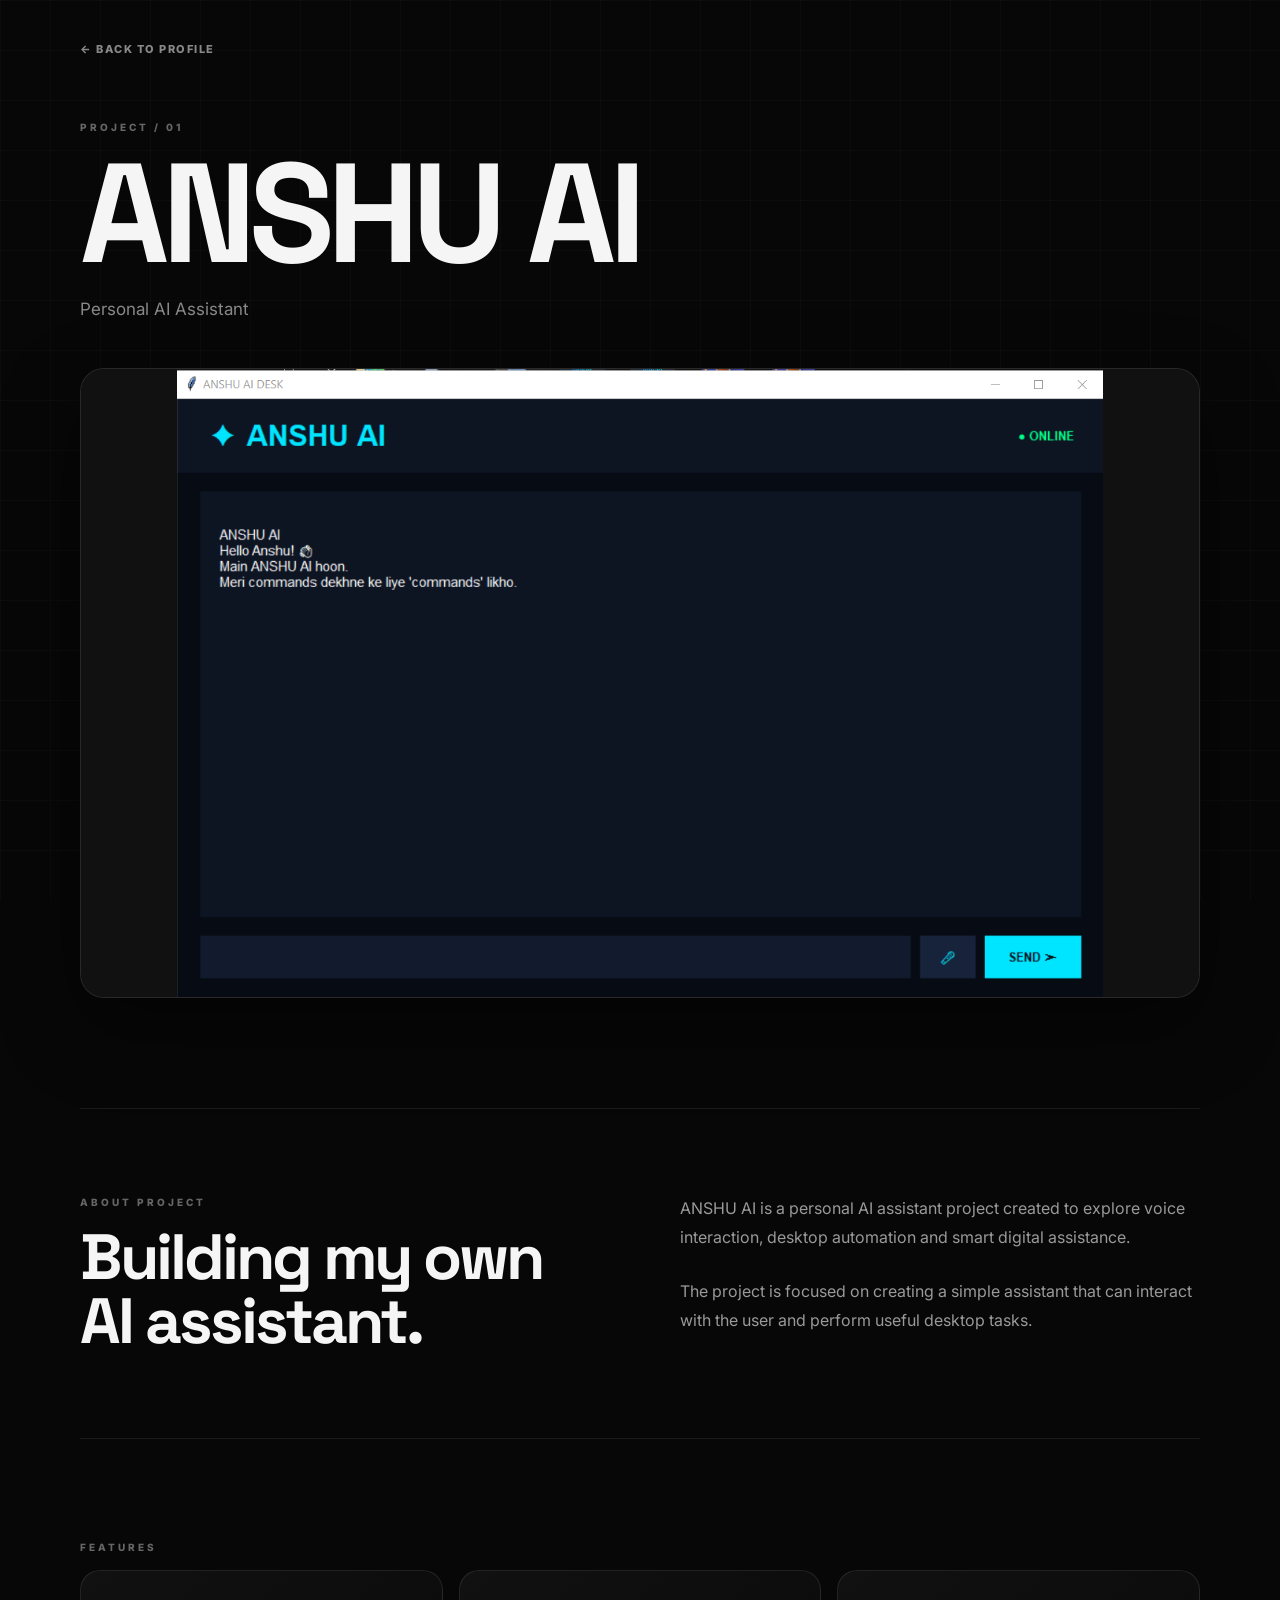
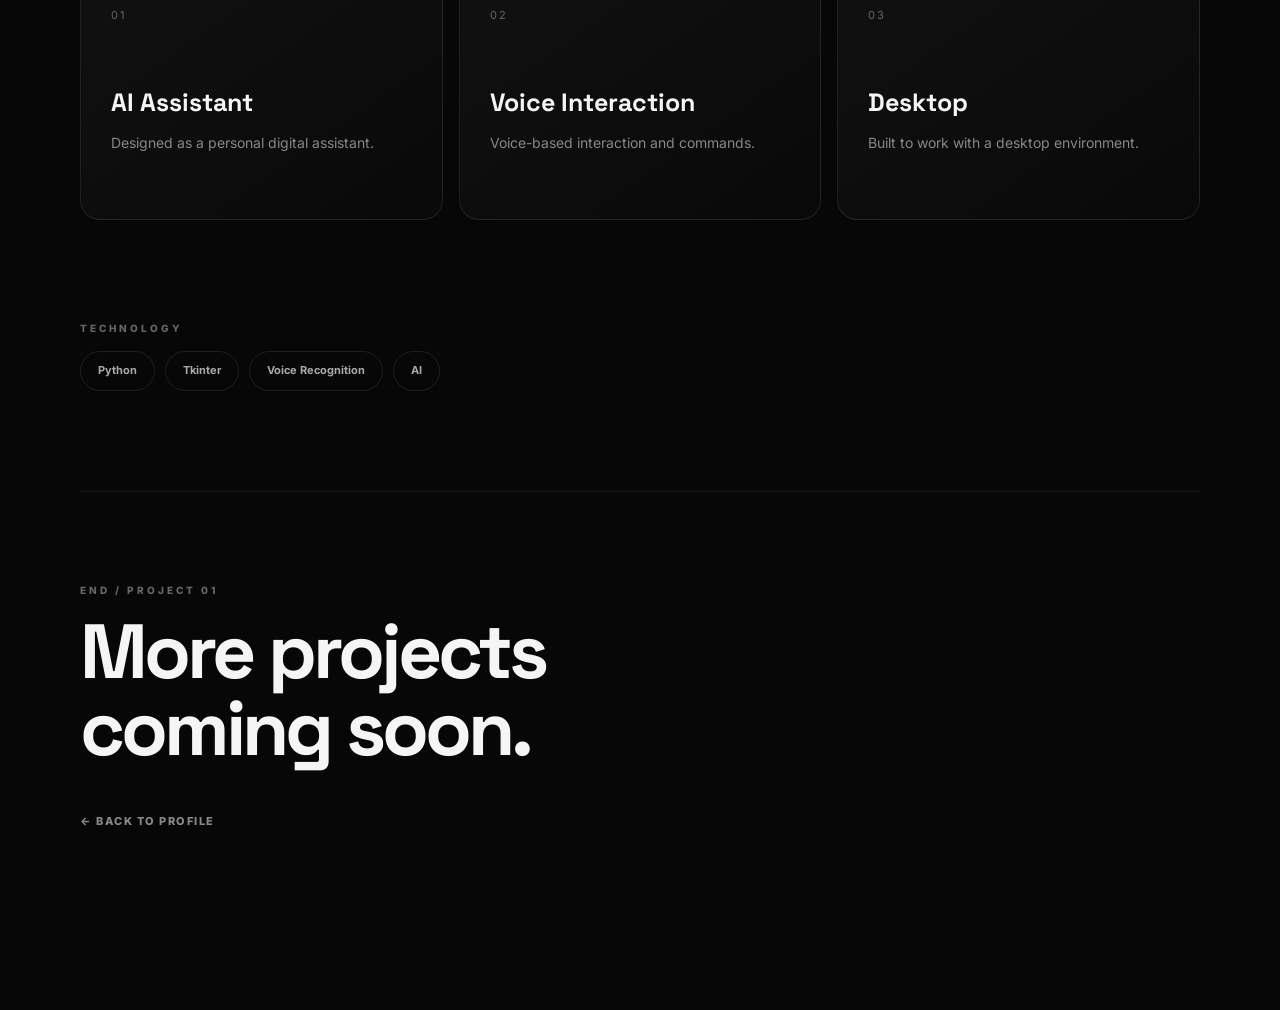
==== commit 048656b2: "Enhance SEO and image handling in anshu-ai.html Added meta description for SEO and improved image ha" ====
--- a/anshu-ai.html
+++ b/anshu-ai.html
@@ -2,17 +2,33 @@
 <html lang="en">
 
 <head>
+
     <meta charset="UTF-8">
-    <meta name="viewport" content="width=device-width, initial-scale=1.0">
+
+    <meta name="viewport"
+        content="width=device-width, initial-scale=1.0">
+
+    <meta name="description"
+        content="ANSHU AI - Personal AI Assistant by Anshuuu">
 
     <title>ANSHU AI | Anshuuu</title>
 
-    <link rel="preconnect" href="https://fonts.googleapis.com">
-    <link rel="preconnect" href="https://fonts.gstatic.com" crossorigin>
-
-    <link href="https://fonts.googleapis.com/css2?family=Inter:wght@400;500;600;700;800&family=Space+Grotesk:wght@400;500;600;700&display=swap" rel="stylesheet">
+    <link rel="preconnect"
+        href="https://fonts.googleapis.com">
+
+    <link rel="preconnect"
+        href="https://fonts.gstatic.com"
+        crossorigin>
+
+    <link href="https://fonts.googleapis.com/css2?family=Inter:wght@400;500;600;700;800&family=Space+Grotesk:wght@400;500;600;700&display=swap"
+        rel="stylesheet">
+
 
     <style>
+
+        /* =========================
+           RESET
+        ========================= */
 
         * {
             margin: 0;
@@ -32,11 +48,20 @@
             overflow-x: hidden;
         }
 
+        a {
+            color: inherit;
+            text-decoration: none;
+        }
+
+
+        /* =========================
+           BACKGROUND GRID
+        ========================= */
+
         body::before {
             content: "";
             position: fixed;
             inset: 0;
-            pointer-events: none;
 
             background-image:
                 linear-gradient(
@@ -51,153 +76,223 @@
 
             background-size: 50px 50px;
 
+            pointer-events: none;
             z-index: -1;
         }
 
-        a {
-            color: inherit;
-            text-decoration: none;
-        }
-
-        img {
-            display: block;
+
+        /* =========================
+           MAIN
+        ========================= */
+
+        .project-page {
+
+            width: min(
+                1120px,
+                calc(100% - 40px)
+            );
+
+            margin: auto;
+
+            padding:
+                35px
+                0
+                100px;
+        }
+
+
+        /* =========================
+           BACK BUTTON
+        ========================= */
+
+        .back-button {
+
+            display: inline-block;
+
+            color: #888;
+
+            font-size: 11px;
+
+            font-weight: 800;
+
+            letter-spacing: 1.5px;
+
+            margin-bottom: 60px;
+
+            transition: 0.3s ease;
+        }
+
+        .back-button:hover {
+
+            color: #fff;
+
+            transform:
+                translateX(-5px);
+        }
+
+
+        /* =========================
+           LABEL
+        ========================= */
+
+        .section-label {
+
+            color: #666;
+
+            font-size: 10px;
+
+            font-weight: 800;
+
+            letter-spacing: 3px;
+
+            margin-bottom: 15px;
+        }
+
+
+        /* =========================
+           HERO
+        ========================= */
+
+        .project-hero {
+
+            margin-bottom: 110px;
+        }
+
+
+        .project-hero h1 {
+
+            font-family:
+                "Space Grotesk",
+                sans-serif;
+
+            font-size:
+                clamp(
+                    65px,
+                    11vw,
+                    150px
+                );
+
+            line-height: 0.9;
+
+            letter-spacing: -7px;
+
+            margin-bottom: 20px;
+        }
+
+
+        .project-subtitle {
+
+            color: #888;
+
+            font-size: 17px;
+
+            margin-bottom: 45px;
+        }
+
+
+        /* =========================
+           IMAGE BOX
+        ========================= */
+
+        .hero-image {
+
             width: 100%;
-        }
-
-
-        /* ===============================
-           MAIN
-           =============================== */
-
-        .project-page {
-            width: min(1120px, calc(100% - 40px));
-            margin: auto;
-            padding: 35px 0 100px;
-        }
-
-
-        /* ===============================
-           BACK BUTTON
-           =============================== */
-
-        .back-button {
-            display: inline-block;
-
-            color: #888;
-
-            font-size: 11px;
-            font-weight: 800;
-
-            letter-spacing: 1.5px;
-
-            margin-bottom: 60px;
-
-            transition: 0.3s ease;
-        }
-
-        .back-button:hover {
-            color: #fff;
-            transform: translateX(-5px);
-        }
-
-
-        /* ===============================
-           HERO
-           =============================== */
-
-        .project-hero {
-            margin-bottom: 110px;
-        }
-
-        .section-label {
-            color: #666;
-
-            font-size: 10px;
-            font-weight: 800;
-
-            letter-spacing: 3px;
-
-            margin-bottom: 15px;
-        }
-
-        .project-hero h1 {
-            font-family: "Space Grotesk", sans-serif;
-
-            font-size: clamp(65px, 11vw, 150px);
-
-            line-height: 0.9;
-
-            letter-spacing: -7px;
-
-            margin-bottom: 20px;
-        }
-
-        .project-subtitle {
-            color: #888;
-
-            font-size: 17px;
-
-            margin-bottom: 45px;
-        }
-
-
-        /* ===============================
-           HERO IMAGE
-           =============================== */
-
-        .hero-image {
+
+            aspect-ratio: 16 / 9;
+
+            background: #111;
+
+            border:
+                1px solid
+                rgba(255,255,255,0.10);
+
+            border-radius: 24px;
+
+            overflow: hidden;
+
+            display: flex;
+
+            align-items: center;
+
+            justify-content: center;
+
+            box-shadow:
+                0 30px 80px
+                rgba(0,0,0,0.45);
+        }
+
+
+        /* =========================
+           IMAGE
+        ========================= */
+
+        .hero-image img {
+
             width: 100%;
 
-            aspect-ratio: 16 / 9;
+            height: 100%;
+
+            /*
+               IMPORTANT:
+               contain = image won't be cut
+            */
+
+            object-fit: contain;
+
+            object-position: center;
 
             background: #111;
-
-            border: 1px solid rgba(255,255,255,0.1);
-
-            border-radius: 24px;
-
-            overflow: hidden;
-
-            box-shadow:
-                0 30px 80px rgba(0,0,0,0.4);
-        }
-
-        .hero-image img {
-            width: 100%;
-            height: 100%;
-
-            object-fit: cover;
-        }
-
-
-        /* ===============================
-           ABOUT
-           =============================== */
+        }
+
+
+        /* =========================
+           ABOUT PROJECT
+        ========================= */
 
         .project-details {
+
             display: grid;
 
-            grid-template-columns: 1fr 1fr;
+            grid-template-columns:
+                1fr 1fr;
 
             gap: 80px;
 
-            padding: 85px 0;
-
-            border-top: 1px solid rgba(255,255,255,0.08);
-            border-bottom: 1px solid rgba(255,255,255,0.08);
-        }
+            padding:
+                85px
+                0;
+
+            border-top:
+                1px solid
+                rgba(255,255,255,0.08);
+
+            border-bottom:
+                1px solid
+                rgba(255,255,255,0.08);
+        }
+
 
         .project-details h2 {
-            font-family: "Space Grotesk", sans-serif;
-
-            font-size: clamp(40px, 5vw, 65px);
+
+            font-family:
+                "Space Grotesk",
+                sans-serif;
+
+            font-size:
+                clamp(
+                    40px,
+                    5vw,
+                    65px
+                );
 
             line-height: 1;
 
             letter-spacing: -3px;
         }
 
+
         .project-description {
+
             color: #999;
 
             font-size: 16px;
@@ -205,20 +300,27 @@
             line-height: 1.8;
         }
 
+
         .project-description p + p {
+
             margin-top: 25px;
         }
 
 
-        /* ===============================
+        /* =========================
            FEATURES
-           =============================== */
+        ========================= */
 
         .features {
-            padding: 100px 0;
-        }
+
+            padding:
+                100px
+                0;
+        }
+
 
         .feature-grid {
+
             display: grid;
 
             grid-template-columns:
@@ -227,7 +329,9 @@
             gap: 16px;
         }
 
+
         .feature-card {
+
             min-height: 250px;
 
             padding: 30px;
@@ -239,21 +343,30 @@
                     rgba(255,255,255,0.012)
                 );
 
-            border: 1px solid rgba(255,255,255,0.09);
+            border:
+                1px solid
+                rgba(255,255,255,0.09);
 
             border-radius: 20px;
 
-            transition: 0.3s ease;
-        }
+            transition:
+                transform 0.3s ease,
+                border-color 0.3s ease;
+        }
+
 
         .feature-card:hover {
-            transform: translateY(-7px);
+
+            transform:
+                translateY(-7px);
 
             border-color:
-                rgba(255,255,255,0.2);
-        }
+                rgba(255,255,255,0.20);
+        }
+
 
         .feature-card > span {
+
             color: #666;
 
             font-size: 11px;
@@ -261,8 +374,12 @@
             letter-spacing: 2px;
         }
 
+
         .feature-card h3 {
-            font-family: "Space Grotesk", sans-serif;
+
+            font-family:
+                "Space Grotesk",
+                sans-serif;
 
             font-size: 25px;
 
@@ -271,22 +388,28 @@
             margin-bottom: 10px;
         }
 
+
         .feature-card p {
+
             color: #888;
 
             font-size: 14px;
         }
 
 
-        /* ===============================
+        /* =========================
            TECHNOLOGY
-           =============================== */
+        ========================= */
 
         .technology {
-            padding-bottom: 100px;
-        }
+
+            padding-bottom:
+                100px;
+        }
+
 
         .tech-list {
+
             display: flex;
 
             flex-wrap: wrap;
@@ -294,10 +417,16 @@
             gap: 10px;
         }
 
+
         .tech-list span {
-            padding: 10px 17px;
-
-            border: 1px solid rgba(255,255,255,0.1);
+
+            padding:
+                10px
+                17px;
+
+            border:
+                1px solid
+                rgba(255,255,255,0.10);
 
             border-radius: 999px;
 
@@ -309,83 +438,123 @@
         }
 
 
-        /* ===============================
-           END
-           =============================== */
+        /* =========================
+           END SECTION
+        ========================= */
 
         .project-end {
-            padding: 90px 0 20px;
+
+            padding:
+                90px
+                0
+                20px;
 
             border-top:
-                1px solid rgba(255,255,255,0.08);
-        }
+                1px solid
+                rgba(255,255,255,0.08);
+        }
+
 
         .project-end h2 {
-            font-family: "Space Grotesk", sans-serif;
-
-            font-size: clamp(45px, 6vw, 80px);
+
+            font-family:
+                "Space Grotesk",
+                sans-serif;
+
+            font-size:
+                clamp(
+                    45px,
+                    6vw,
+                    80px
+                );
 
             line-height: 1;
 
             letter-spacing: -4px;
 
-            margin: 15px 0 40px;
-        }
-
-
-        /* ===============================
+            margin:
+                15px
+                0
+                40px;
+        }
+
+
+        /* =========================
            TABLET
-           =============================== */
+        ========================= */
 
         @media (max-width: 800px) {
 
             .project-page {
-                width: calc(100% - 30px);
+
+                width:
+                    calc(100% - 30px);
 
                 padding-top: 25px;
             }
 
+
             .project-details {
-                grid-template-columns: 1fr;
+
+                grid-template-columns:
+                    1fr;
 
                 gap: 35px;
 
-                padding: 65px 0;
-            }
+                padding:
+                    65px
+                    0;
+            }
+
 
             .feature-grid {
-                grid-template-columns: 1fr;
-            }
+
+                grid-template-columns:
+                    1fr;
+            }
+
 
             .feature-card {
+
                 min-height: 210px;
             }
         }
 
 
-        /* ===============================
+        /* =========================
            MOBILE
-           =============================== */
+        ========================= */
 
         @media (max-width: 600px) {
 
             .project-page {
-                width: calc(100% - 24px);
-
-                padding: 20px 0 60px;
-            }
+
+                width:
+                    calc(100% - 24px);
+
+                padding:
+                    20px
+                    0
+                    60px;
+            }
+
 
             .back-button {
+
                 font-size: 9px;
 
                 margin-bottom: 45px;
             }
 
+
             .project-hero {
+
                 margin-bottom: 70px;
             }
 
+
             .project-hero h1 {
+
                 font-size: 58px;
 
                 letter-spacing: -4px;
@@ -393,71 +562,130 @@
                 line-height: 0.92;
             }
 
+
             .project-subtitle {
+
                 font-size: 14px;
 
                 margin-bottom: 30px;
             }
 
+
+            /* MOBILE IMAGE */
+
             .hero-image {
-                aspect-ratio: 4 / 3;
+
+                width: 100%;
+
+                aspect-ratio: 16 / 9;
 
                 border-radius: 16px;
-            }
+
+                background: #111;
+            }
+
+
+            .hero-image img {
+
+                width: 100%;
+
+                height: 100%;
+
+                /*
+                   FULL IMAGE
+                   NO CROPPING
+                */
+
+                object-fit: contain;
+
+                object-position: center;
+            }
+
 
             .project-details {
-                padding: 55px 0;
+
+                padding:
+                    55px
+                    0;
 
                 gap: 30px;
             }
 
+
             .project-details h2 {
+
                 font-size: 39px;
 
                 letter-spacing: -2px;
             }
 
+
             .project-description {
+
                 font-size: 14px;
 
                 line-height: 1.75;
             }
 
+
             .features {
-                padding: 65px 0;
-            }
+
+                padding:
+                    65px
+                    0;
+            }
+
 
             .feature-grid {
+
                 gap: 12px;
             }
 
+
             .feature-card {
+
                 min-height: 190px;
 
                 padding: 25px;
             }
 
+
             .feature-card h3 {
+
                 margin-top: 40px;
 
                 font-size: 22px;
             }
 
+
             .technology {
-                padding-bottom: 65px;
-            }
+
+                padding-bottom:
+                    65px;
+            }
+
 
             .tech-list span {
+
                 font-size: 10px;
 
-                padding: 8px 13px;
-            }
+                padding:
+                    8px
+                    13px;
+            }
+
 
             .project-end {
-                padding: 65px 0 20px;
-            }
+
+                padding:
+                    65px
+                    0
+                    20px;
+            }
+
 
             .project-end h2 {
+
                 font-size: 45px;
 
                 letter-spacing: -2px;
@@ -471,17 +699,25 @@
 
 <body>
 
+
     <main class="project-page">
 
 
-        <!-- BACK -->
-
-        <a href="index.html" class="back-button">
+        <!-- =========================
+             BACK
+        ========================= -->
+
+        <a
+            href="index.html"
+            class="back-button"
+        >
             ← BACK TO PROFILE
         </a>
 
 
-        <!-- HERO -->
+        <!-- =========================
+             HERO
+        ========================= -->
 
         <section class="project-hero">
 
@@ -489,10 +725,12 @@
                 PROJECT / 01
             </p>
 
+
             <h1>
                 ANSHU AI
             </h1>
 
+
             <p class="project-subtitle">
                 Personal AI Assistant
             </p>
@@ -502,7 +740,7 @@
 
                 <img
                     src="anshu-ai.png"
-                    alt="ANSHU AI"
+                    alt="ANSHU AI project screenshot"
                 >
 
             </div>
@@ -510,15 +748,19 @@
         </section>
 
 
-        <!-- ABOUT -->
+        <!-- =========================
+             ABOUT
+        ========================= -->
 
         <section class="project-details">
+
 
             <div>
 
                 <p class="section-label">
                     ABOUT PROJECT
                 </p>
+
 
                 <h2>
                     Building my own<br>
@@ -531,16 +773,19 @@
             <div class="project-description">
 
                 <p>
-                    ANSHU AI is a personal AI assistant
-                    project created to explore voice
-                    interaction, desktop automation
-                    and smart digital assistance.
+                    ANSHU AI is a personal AI
+                    assistant project created to
+                    explore voice interaction,
+                    desktop automation and smart
+                    digital assistance.
                 </p>
 
+
                 <p>
-                    The project is focused on creating
-                    a simple assistant that can interact
-                    with the user and perform useful
+                    The project is focused on
+                    creating a simple assistant
+                    that can interact with the
+                    user and perform useful
                     desktop tasks.
                 </p>
 
@@ -549,9 +794,12 @@
         </section>
 
 
-        <!-- FEATURES -->
+        <!-- =========================
+             FEATURES
+        ========================= -->
 
         <section class="features">
+
 
             <p class="section-label">
                 FEATURES
@@ -620,9 +868,12 @@
         </section>
 
 
-        <!-- TECHNOLOGY -->
+        <!-- =========================
+             TECHNOLOGY
+        ========================= -->
 
         <section class="technology">
+
 
             <p class="section-label">
                 TECHNOLOGY
@@ -631,26 +882,38 @@
 
             <div class="tech-list">
 
-                <span>Python</span>
-
-                <span>Tkinter</span>
-
-                <span>Voice Recognition</span>
-
-                <span>AI</span>
+                <span>
+                    Python
+                </span>
+
+                <span>
+                    Tkinter
+                </span>
+
+                <span>
+                    Voice Recognition
+                </span>
+
+                <span>
+                    AI
+                </span>
 
             </div>
 
         </section>
 
 
-        <!-- END -->
+        <!-- =========================
+             END
+        ========================= -->
 
         <section class="project-end">
+
 
             <p class="section-label">
                 END / PROJECT 01
             </p>
+
 
             <h2>
                 More projects<br>
@@ -658,7 +921,10 @@
             </h2>
 
 
-            <a href="index.html" class="back-button">
+            <a
+                href="index.html"
+                class="back-button"
+            >
                 ← BACK TO PROFILE
             </a>
 
@@ -667,6 +933,7 @@
 
     </main>
 
+
 </body>
 
 </html>
